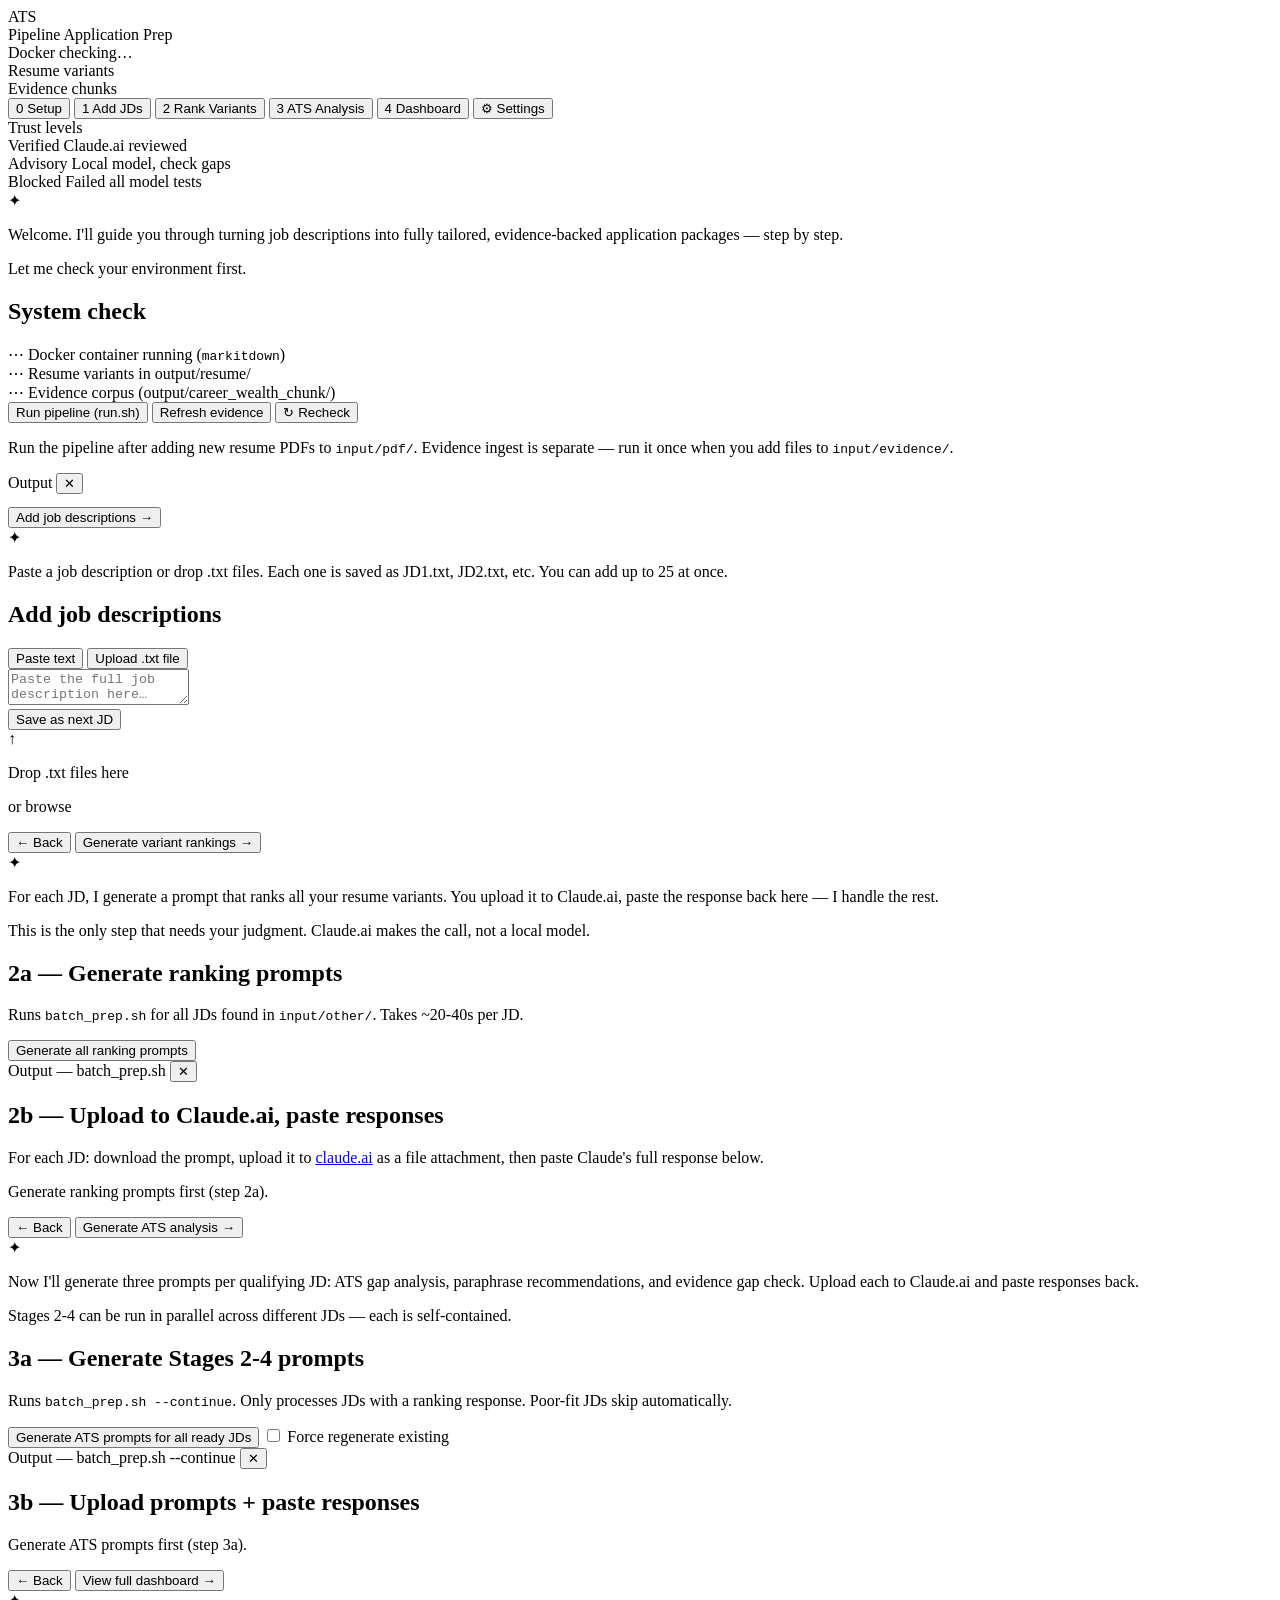
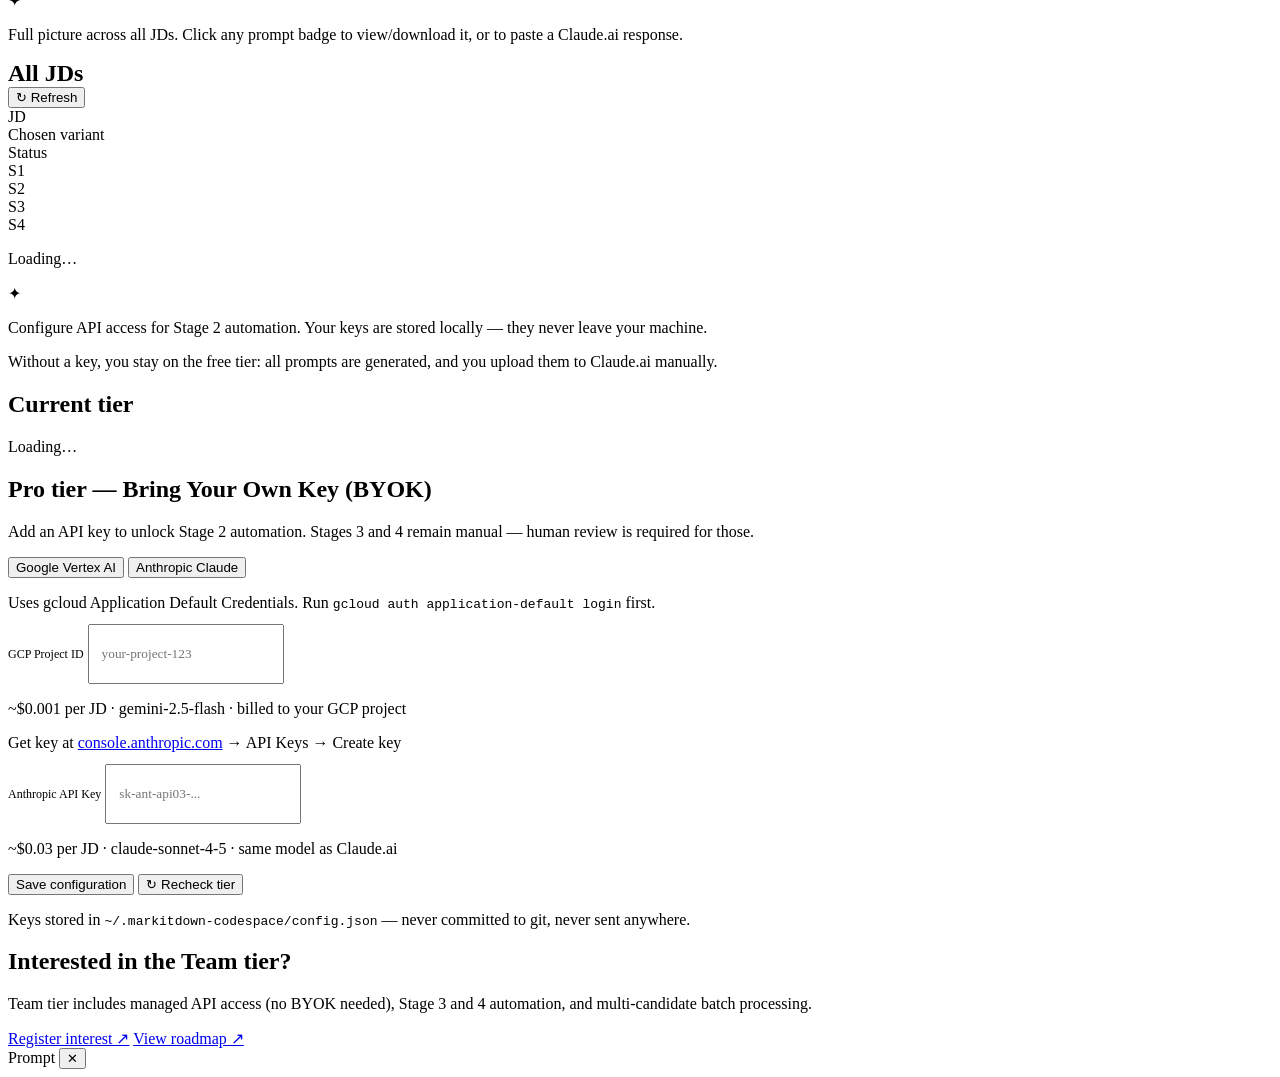
==== web/templates/index.html @ 865c75fc "v0.1 demo — free tier pipeline, web UI, BYOK settings, tier gating, roadmap" ====
<!DOCTYPE html>
<html lang="en">
<head>
<meta charset="UTF-8">
<meta name="viewport" content="width=device-width, initial-scale=1.0">
<title>ATS Pipeline</title>
<link rel="preconnect" href="https://fonts.googleapis.com">
<link href="https://fonts.googleapis.com/css2?family=Inter:wght@300;400;500;600&family=JetBrains+Mono:wght@400;500&display=swap" rel="stylesheet">
<link rel="stylesheet" href="/static/css/style.css">
</head>
<body>
<div class="shell">

  <!-- ── Sidebar ─────────────────────────────────────────────────────── -->
  <aside class="sidebar">
    <header class="brand">
      <div class="brand-mark">ATS</div>
      <div class="brand-text">
        <span class="brand-name">Pipeline</span>
        <span class="brand-sub">Application Prep</span>
      </div>
    </header>

    <div class="health-bar" id="healthBar">
      <div class="health-item">
        <span class="dot dot--pending" id="dotDocker"></span>
        <span id="lblDocker">Docker checking…</span>
      </div>
      <div class="health-item">
        <span class="dot dot--pending" id="dotResumes"></span>
        <span id="lblResumes">Resume variants</span>
      </div>
      <div class="health-item">
        <span class="dot dot--pending" id="dotEvidence"></span>
        <span id="lblEvidence">Evidence chunks</span>
      </div>
    </div>

    <nav class="steps" id="stepNav">
      <button class="step-btn step-btn--active" id="navBtn0" onclick="showStep(0)">
        <span class="step-num" id="navNum0">0</span>
        <span>Setup</span>
      </button>
      <button class="step-btn" id="navBtn1" onclick="showStep(1)">
        <span class="step-num" id="navNum1">1</span>
        <span>Add JDs</span>
      </button>
      <button class="step-btn" id="navBtn2" onclick="showStep(2)">
        <span class="step-num" id="navNum2">2</span>
        <span>Rank Variants</span>
      </button>
      <button class="step-btn" id="navBtn3" onclick="showStep(3)">
        <span class="step-num" id="navNum3">3</span>
        <span>ATS Analysis</span>
      </button>
      <button class="step-btn" id="navBtn4" onclick="showStep(4)">
        <span class="step-num" id="navNum4">4</span>
        <span>Dashboard</span>
      </button>
      <button class="step-btn" id="navBtn5" onclick="showStep(5)">
        <span class="step-num" id="navNum5">⚙</span>
        <span>Settings</span>
      </button>
    </nav>

    <div class="trust-legend">
      <div class="trust-title">Trust levels</div>
      <div class="trust-row"><span class="badge badge--green">Verified</span>&nbsp;Claude.ai reviewed</div>
      <div class="trust-row"><span class="badge badge--yellow">Advisory</span>&nbsp;Local model, check gaps</div>
      <div class="trust-row"><span class="badge badge--red">Blocked</span>&nbsp;Failed all model tests</div>
    </div>
  </aside>

  <!-- ── Main ────────────────────────────────────────────────────────── -->
  <main class="main">

    <!-- Step 0: Setup -->
    <section class="step-panel" id="step-0">
      <div class="guide-bubble">
        <div class="guide-avatar">✦</div>
        <div class="guide-body">
          <p class="guide-text">Welcome. I'll guide you through turning job descriptions into fully tailored, evidence-backed application packages — step by step.</p>
          <p class="guide-text">Let me check your environment first.</p>
        </div>
      </div>

      <div class="card">
        <h2 class="card-title">System check</h2>
        <div class="check-list">
          <div class="check-row" id="chkDocker">
            <span class="check-icon" id="chkDockerIcon">⋯</span>
            <span>Docker container running (<code>markitdown</code>)</span>
          </div>
          <div class="check-row" id="chkResumes">
            <span class="check-icon" id="chkResumesIcon">⋯</span>
            <span id="chkResumesLabel">Resume variants in output/resume/</span>
          </div>
          <div class="check-row" id="chkEvidence">
            <span class="check-icon" id="chkEvidenceIcon">⋯</span>
            <span id="chkEvidenceLabel">Evidence corpus (output/career_wealth_chunk/)</span>
          </div>
        </div>
        <div class="action-row">
          <button class="btn btn--primary" onclick="runPipeline()">Run pipeline (run.sh)</button>
          <button class="btn btn--ghost" onclick="ingestEvidence()">Refresh evidence</button>
          <button class="btn btn--ghost" onclick="loadStatus()">↻ Recheck</button>
        </div>
        <p class="hint">Run the pipeline after adding new resume PDFs to <code>input/pdf/</code>. Evidence ingest is separate — run it once when you add files to <code>input/evidence/</code>.</p>
      </div>

      <div class="log-panel hidden" id="log-setup">
        <div class="log-header">
          <span class="log-title" id="log-setup-title">Output</span>
          <button class="log-close" onclick="closeLog('log-setup')">✕</button>
        </div>
        <pre class="log-body" id="log-setup-body"></pre>
      </div>

      <div class="next-row">
        <button class="btn btn--next" onclick="showStep(1)">Add job descriptions →</button>
      </div>
    </section>

    <!-- Step 1: Add JDs -->
    <section class="step-panel hidden" id="step-1">
      <div class="guide-bubble">
        <div class="guide-avatar">✦</div>
        <div class="guide-body">
          <p class="guide-text">Paste a job description or drop .txt files. Each one is saved as JD1.txt, JD2.txt, etc. You can add up to 25 at once.</p>
        </div>
      </div>

      <div class="card">
        <h2 class="card-title">Add job descriptions</h2>
        <div class="tab-bar">
          <button class="tab-btn tab-btn--active" id="tabBtnPaste" onclick="switchTab('paste')">Paste text</button>
          <button class="tab-btn" id="tabBtnUpload" onclick="switchTab('upload')">Upload .txt file</button>
        </div>

        <div id="tabPaste">
          <textarea class="jd-textarea" id="jdText" placeholder="Paste the full job description here…"></textarea>
          <div class="action-row">
            <button class="btn btn--primary" onclick="submitJDText()">Save as next JD</button>
          </div>
        </div>

        <div id="tabUpload" class="hidden">
          <div class="dropzone" id="dropzone"
               ondragover="event.preventDefault(); this.classList.add('drag-over')"
               ondragleave="this.classList.remove('drag-over')"
               ondrop="handleDrop(event)">
            <div class="drop-icon">↑</div>
            <p>Drop .txt files here</p>
            <p class="hint">or <label class="file-link">browse<input type="file" id="fileInput" multiple accept=".txt" onchange="handleFileSelect(event)" hidden></label></p>
          </div>
        </div>

        <div class="saved-jds" id="savedJDs"></div>
      </div>

      <div class="next-row">
        <button class="btn btn--ghost" onclick="showStep(0)">← Back</button>
        <button class="btn btn--next" onclick="showStep(2)">Generate variant rankings →</button>
      </div>
    </section>

    <!-- Step 2: Rank Variants -->
    <section class="step-panel hidden" id="step-2">
      <div class="guide-bubble">
        <div class="guide-avatar">✦</div>
        <div class="guide-body">
          <p class="guide-text">For each JD, I generate a prompt that ranks all your resume variants. You upload it to Claude.ai, paste the response back here — I handle the rest.</p>
          <p class="guide-text">This is the only step that needs your judgment. Claude.ai makes the call, not a local model.</p>
        </div>
      </div>

      <div class="card">
        <h2 class="card-title">2a — Generate ranking prompts</h2>
        <p class="card-desc">Runs <code>batch_prep.sh</code> for all JDs found in <code>input/other/</code>. Takes ~20-40s per JD.</p>
        <div class="action-row">
          <button class="btn btn--primary" onclick="generateStage1()" id="btnGenStage1">
            Generate all ranking prompts
          </button>
        </div>
        <div class="log-panel hidden" id="log-stage1">
          <div class="log-header">
            <span class="log-title">Output — batch_prep.sh</span>
            <button class="log-close" onclick="closeLog('log-stage1')">✕</button>
          </div>
          <pre class="log-body" id="log-stage1-body"></pre>
        </div>
      </div>

      <div class="card">
        <h2 class="card-title">2b — Upload to Claude.ai, paste responses</h2>
        <p class="card-desc">For each JD: download the prompt, upload it to <a href="https://claude.ai" target="_blank" class="link">claude.ai</a> as a file attachment, then paste Claude's full response below.</p>
        <div class="jd-cards" id="jdRankCards">
          <p class="empty-state">Generate ranking prompts first (step 2a).</p>
        </div>
      </div>

      <div class="next-row">
        <button class="btn btn--ghost" onclick="showStep(1)">← Back</button>
        <button class="btn btn--next" onclick="showStep(3)">Generate ATS analysis →</button>
      </div>
    </section>

    <!-- Step 3: ATS Analysis -->
    <section class="step-panel hidden" id="step-3">
      <div class="guide-bubble">
        <div class="guide-avatar">✦</div>
        <div class="guide-body">
          <p class="guide-text">Now I'll generate three prompts per qualifying JD: ATS gap analysis, paraphrase recommendations, and evidence gap check. Upload each to Claude.ai and paste responses back.</p>
          <p class="guide-text">Stages 2-4 can be run in parallel across different JDs — each is self-contained.</p>
        </div>
      </div>

      <div class="card">
        <h2 class="card-title">3a — Generate Stages 2-4 prompts</h2>
        <p class="card-desc">Runs <code>batch_prep.sh --continue</code>. Only processes JDs with a ranking response. Poor-fit JDs skip automatically.</p>
        <div class="action-row">
          <button class="btn btn--primary" onclick="generateStages24()" id="btnGenStages24">
            Generate ATS prompts for all ready JDs
          </button>
          <label class="force-label">
            <input type="checkbox" id="forceRegen"> Force regenerate existing
          </label>
        </div>
        <div class="log-panel hidden" id="log-stages24">
          <div class="log-header">
            <span class="log-title">Output — batch_prep.sh --continue</span>
            <button class="log-close" onclick="closeLog('log-stages24')">✕</button>
          </div>
          <pre class="log-body" id="log-stages24-body"></pre>
        </div>
      </div>

      <div class="card">
        <h2 class="card-title">3b — Upload prompts + paste responses</h2>
        <div class="jd-cards" id="jdAtsCards">
          <p class="empty-state">Generate ATS prompts first (step 3a).</p>
        </div>
      </div>

      <div class="next-row">
        <button class="btn btn--ghost" onclick="showStep(2)">← Back</button>
        <button class="btn btn--next" onclick="showStep(4)">View full dashboard →</button>
      </div>
    </section>

    <!-- Step 4: Dashboard -->
    <section class="step-panel hidden" id="step-4">
      <div class="guide-bubble">
        <div class="guide-avatar">✦</div>
        <div class="guide-body">
          <p class="guide-text">Full picture across all JDs. Click any prompt badge to view/download it, or to paste a Claude.ai response.</p>
        </div>
      </div>

      <div class="dashboard-header">
        <h2 class="card-title" style="margin:0">All JDs</h2>
        <button class="btn btn--ghost btn--sm" onclick="loadStatus()">↻ Refresh</button>
      </div>

      <div class="db-row db-row--header">
        <div>JD</div>
        <div>Chosen variant</div>
        <div>Status</div>
        <div>S1</div><div>S2</div><div>S3</div><div>S4</div>
      </div>

      <div id="dashboardRows">
        <p class="empty-state">Loading…</p>
      </div>
    </section>

    <!-- Step 5: Settings / BYOK -->
    <section class="step-panel hidden" id="step-5">
      <div class="guide-bubble">
        <div class="guide-avatar">✦</div>
        <div class="guide-body">
          <p class="guide-text">Configure API access for Stage 2 automation. Your keys are stored locally — they never leave your machine.</p>
          <p class="guide-text">Without a key, you stay on the free tier: all prompts are generated, and you upload them to Claude.ai manually.</p>
        </div>
      </div>

      <div class="card" id="tierCard">
        <h2 class="card-title">Current tier</h2>
        <div id="tierStatus"><p class="empty-state">Loading…</p></div>
      </div>

      <div class="card">
        <h2 class="card-title">Pro tier — Bring Your Own Key (BYOK)</h2>
        <p class="card-desc">Add an API key to unlock Stage 2 automation. Stages 3 and 4 remain manual — human review is required for those.</p>

        <div class="tab-bar">
          <button class="tab-btn tab-btn--active" id="tabBtnGCP" onclick="switchSettingsTab('gcp')">Google Vertex AI</button>
          <button class="tab-btn" id="tabBtnClaude" onclick="switchSettingsTab('claude')">Anthropic Claude</button>
        </div>

        <div id="settingsGCP">
          <p class="hint" style="margin-bottom:12px">Uses gcloud Application Default Credentials. Run <code>gcloud auth application-default login</code> first.</p>
          <label style="font-size:12px;color:var(--text-muted)">GCP Project ID</label>
          <input class="jd-textarea" id="gcpProject" style="min-height:40px;padding:8px 12px;font-family:var(--font-mono)"
                 placeholder="your-project-123">
          <p class="hint">~$0.001 per JD · gemini-2.5-flash · billed to your GCP project</p>
        </div>

        <div id="settingsClaude" class="hidden">
          <p class="hint" style="margin-bottom:12px">Get key at <a href="https://console.anthropic.com" target="_blank" class="link">console.anthropic.com</a> → API Keys → Create key</p>
          <label style="font-size:12px;color:var(--text-muted)">Anthropic API Key</label>
          <input class="jd-textarea" id="claudeKey" type="password" style="min-height:40px;padding:8px 12px;font-family:var(--font-mono)"
                 placeholder="sk-ant-api03-...">
          <p class="hint">~$0.03 per JD · claude-sonnet-4-5 · same model as Claude.ai</p>
        </div>

        <div class="action-row">
          <button class="btn btn--primary" onclick="saveConfig()">Save configuration</button>
          <button class="btn btn--ghost" onclick="loadTierStatus()">↻ Recheck tier</button>
        </div>
        <p class="hint">Keys stored in <code>~/.markitdown-codespace/config.json</code> — never committed to git, never sent anywhere.</p>
      </div>

      <div class="card">
        <h2 class="card-title">Interested in the Team tier?</h2>
        <p class="card-desc">Team tier includes managed API access (no BYOK needed), Stage 3 and 4 automation, and multi-candidate batch processing.</p>
        <div class="action-row">
          <a class="btn btn--ghost" href="https://forms.gle/YOUR_FORM_LINK" target="_blank">Register interest ↗</a>
          <a class="btn btn--ghost" href="https://github.com/YOUR-ORG/markitdown-codespace/blob/main/ROADMAP.md" target="_blank">View roadmap ↗</a>
        </div>
      </div>
    </section>

  </main>
</div>

<!-- ── Modal ────────────────────────────────────────────────────────────── -->
<div class="modal-overlay hidden" id="modalOverlay" onclick="closeModal()">
  <div class="modal" onclick="event.stopPropagation()">
    <div class="modal-header">
      <span class="modal-title" id="modalTitle">Prompt</span>
      <button class="modal-close" onclick="closeModal()">✕</button>
    </div>
    <div class="modal-body" id="modalBody">
      <!-- filled by JS -->
    </div>
  </div>
</div>

<!-- ── Toast ─────────────────────────────────────────────────────────────── -->
<div class="toast hidden" id="toast"></div>

<script src="/static/js/app.js"></script>
</body>
</html>
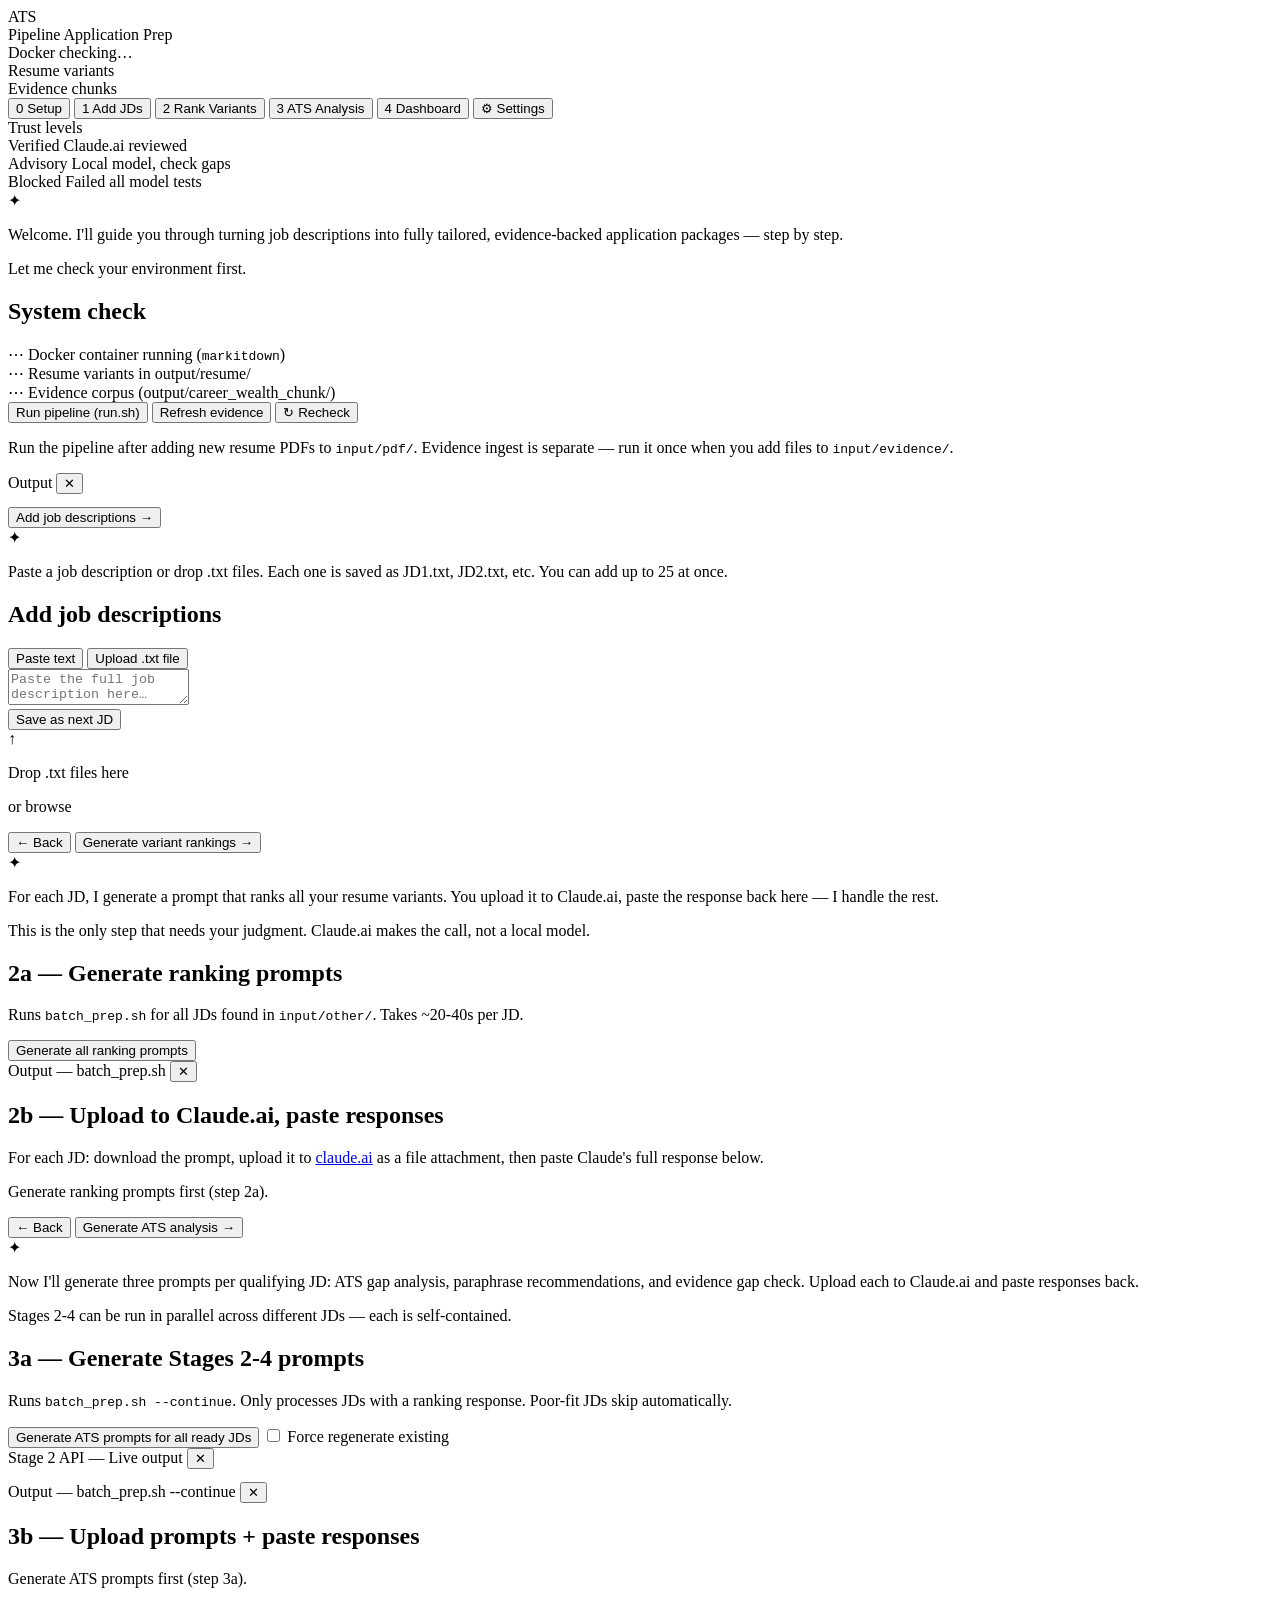
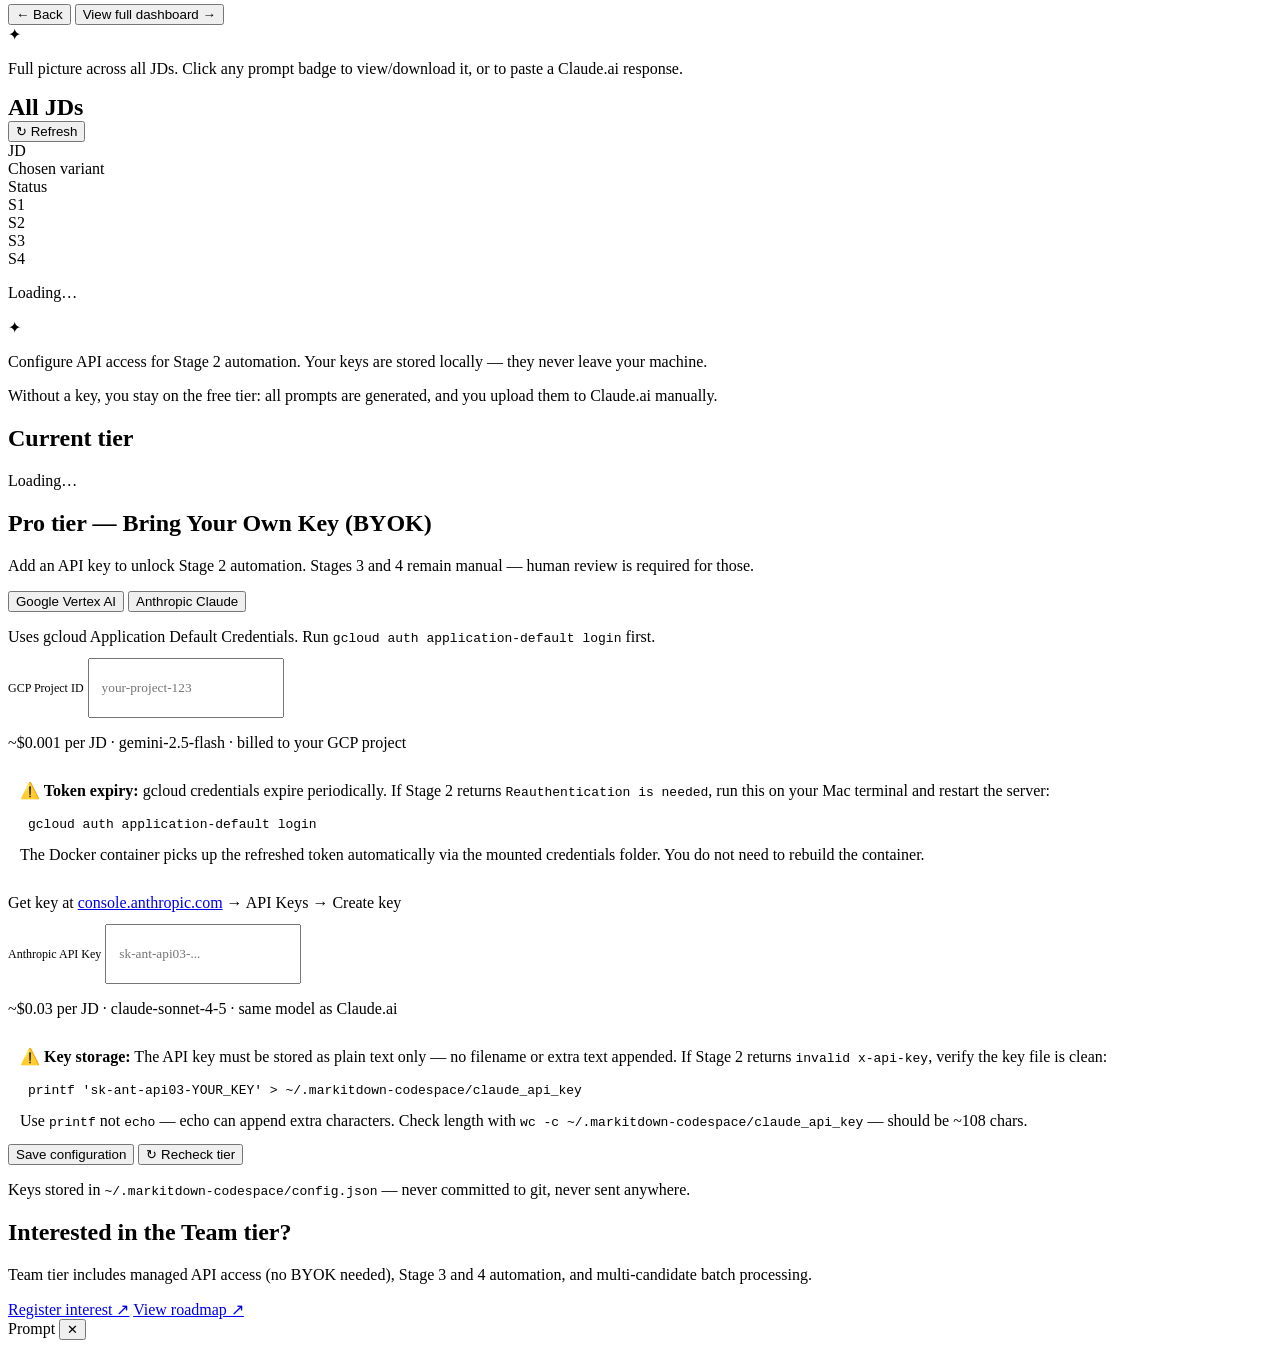
==== commit 2dbbc1e6: "[ARCH] PHASE 6 — Stage 2 API Automation (Vertex AI + Claude) with Provider Selection & Tier Gating" ====
--- a/web/templates/index.html
+++ b/web/templates/index.html
@@ -226,6 +226,24 @@
             <input type="checkbox" id="forceRegen"> Force regenerate existing
           </label>
         </div>
+        <div class="action-row" id="stage2ApiRow" style="display:none;flex-wrap:wrap;gap:10px;align-items:center">
+          <select id="apiProviderSelect" style="background:var(--surface-2);border:1px solid var(--border);color:var(--text);padding:7px 12px;border-radius:5px;font-family:var(--font-body);font-size:13px;cursor:pointer">
+            <option value="auto">Auto (Vertex AI if configured, else Claude)</option>
+            <option value="vertex">Google Vertex AI (~$0.001/JD)</option>
+            <option value="claude">Anthropic Claude (~$0.03/JD)</option>
+          </select>
+          <button class="btn btn--primary" style="background:var(--green)" onclick="runStage2API()" id="btnRunStage2Api">
+            ⚡ Run Stage 2 via API
+          </button>
+          <span class="hint">Runs for all JDs with prompts ready — responses saved automatically</span>
+        </div>
+        <div class="log-panel hidden" id="log-stage2-api">
+          <div class="log-header">
+            <span class="log-title">Stage 2 API — Live output</span>
+            <button class="log-close" onclick="closeLog('log-stage2-api')">✕</button>
+          </div>
+          <pre class="log-body" id="log-stage2-api-body"></pre>
+        </div>
         <div class="log-panel hidden" id="log-stages24">
           <div class="log-header">
             <span class="log-title">Output — batch_prep.sh --continue</span>
@@ -304,6 +322,15 @@
           <input class="jd-textarea" id="gcpProject" style="min-height:40px;padding:8px 12px;font-family:var(--font-mono)"
                  placeholder="your-project-123">
           <p class="hint">~$0.001 per JD · gemini-2.5-flash · billed to your GCP project</p>
+          <div class="hint" style="margin-top:10px;padding:10px 12px;background:var(--surface-2);border-left:3px solid var(--yellow);border-radius:4px;line-height:1.6">
+            <strong>⚠️ Token expiry:</strong> gcloud credentials expire periodically. If Stage 2 returns
+            <code>Reauthentication is needed</code>, run this on your Mac terminal and restart the server:<br>
+            <code style="display:block;margin-top:6px;padding:6px 8px;background:var(--surface-3);border-radius:3px">
+              gcloud auth application-default login
+            </code>
+            The Docker container picks up the refreshed token automatically via the mounted credentials folder.
+            You do not need to rebuild the container.
+          </div>
         </div>
 
         <div id="settingsClaude" class="hidden">
@@ -312,6 +339,14 @@
           <input class="jd-textarea" id="claudeKey" type="password" style="min-height:40px;padding:8px 12px;font-family:var(--font-mono)"
                  placeholder="sk-ant-api03-...">
           <p class="hint">~$0.03 per JD · claude-sonnet-4-5 · same model as Claude.ai</p>
+          <div class="hint" style="margin-top:10px;padding:10px 12px;background:var(--surface-2);border-left:3px solid var(--yellow);border-radius:4px;line-height:1.6">
+            <strong>⚠️ Key storage:</strong> The API key must be stored as plain text only — no filename or extra text appended. If Stage 2 returns <code>invalid x-api-key</code>, verify the key file is clean:<br>
+            <code style="display:block;margin-top:6px;padding:6px 8px;background:var(--surface-3);border-radius:3px">
+              printf 'sk-ant-api03-YOUR_KEY' &gt; ~/.markitdown-codespace/claude_api_key
+            </code>
+            Use <code>printf</code> not <code>echo</code> — echo can append extra characters.
+            Check length with <code>wc -c ~/.markitdown-codespace/claude_api_key</code> — should be ~108 chars.
+          </div>
         </div>
 
         <div class="action-row">
@@ -325,8 +360,8 @@
         <h2 class="card-title">Interested in the Team tier?</h2>
         <p class="card-desc">Team tier includes managed API access (no BYOK needed), Stage 3 and 4 automation, and multi-candidate batch processing.</p>
         <div class="action-row">
-          <a class="btn btn--ghost" href="https://forms.gle/YOUR_FORM_LINK" target="_blank">Register interest ↗</a>
-          <a class="btn btn--ghost" href="https://github.com/YOUR-ORG/markitdown-codespace/blob/main/ROADMAP.md" target="_blank">View roadmap ↗</a>
+          <a class="btn btn--ghost" href="https://github.com/nanditha16/markitdown-codespace/issues/new?labels=tier-feedback&title=Team+tier+interest" target="_blank">Register interest ↗</a>
+          <a class="btn btn--ghost" href="https://github.com/nanditha16/markitdown-codespace/blob/main/ROADMAP.md" target="_blank">View roadmap ↗</a>
         </div>
       </div>
     </section>
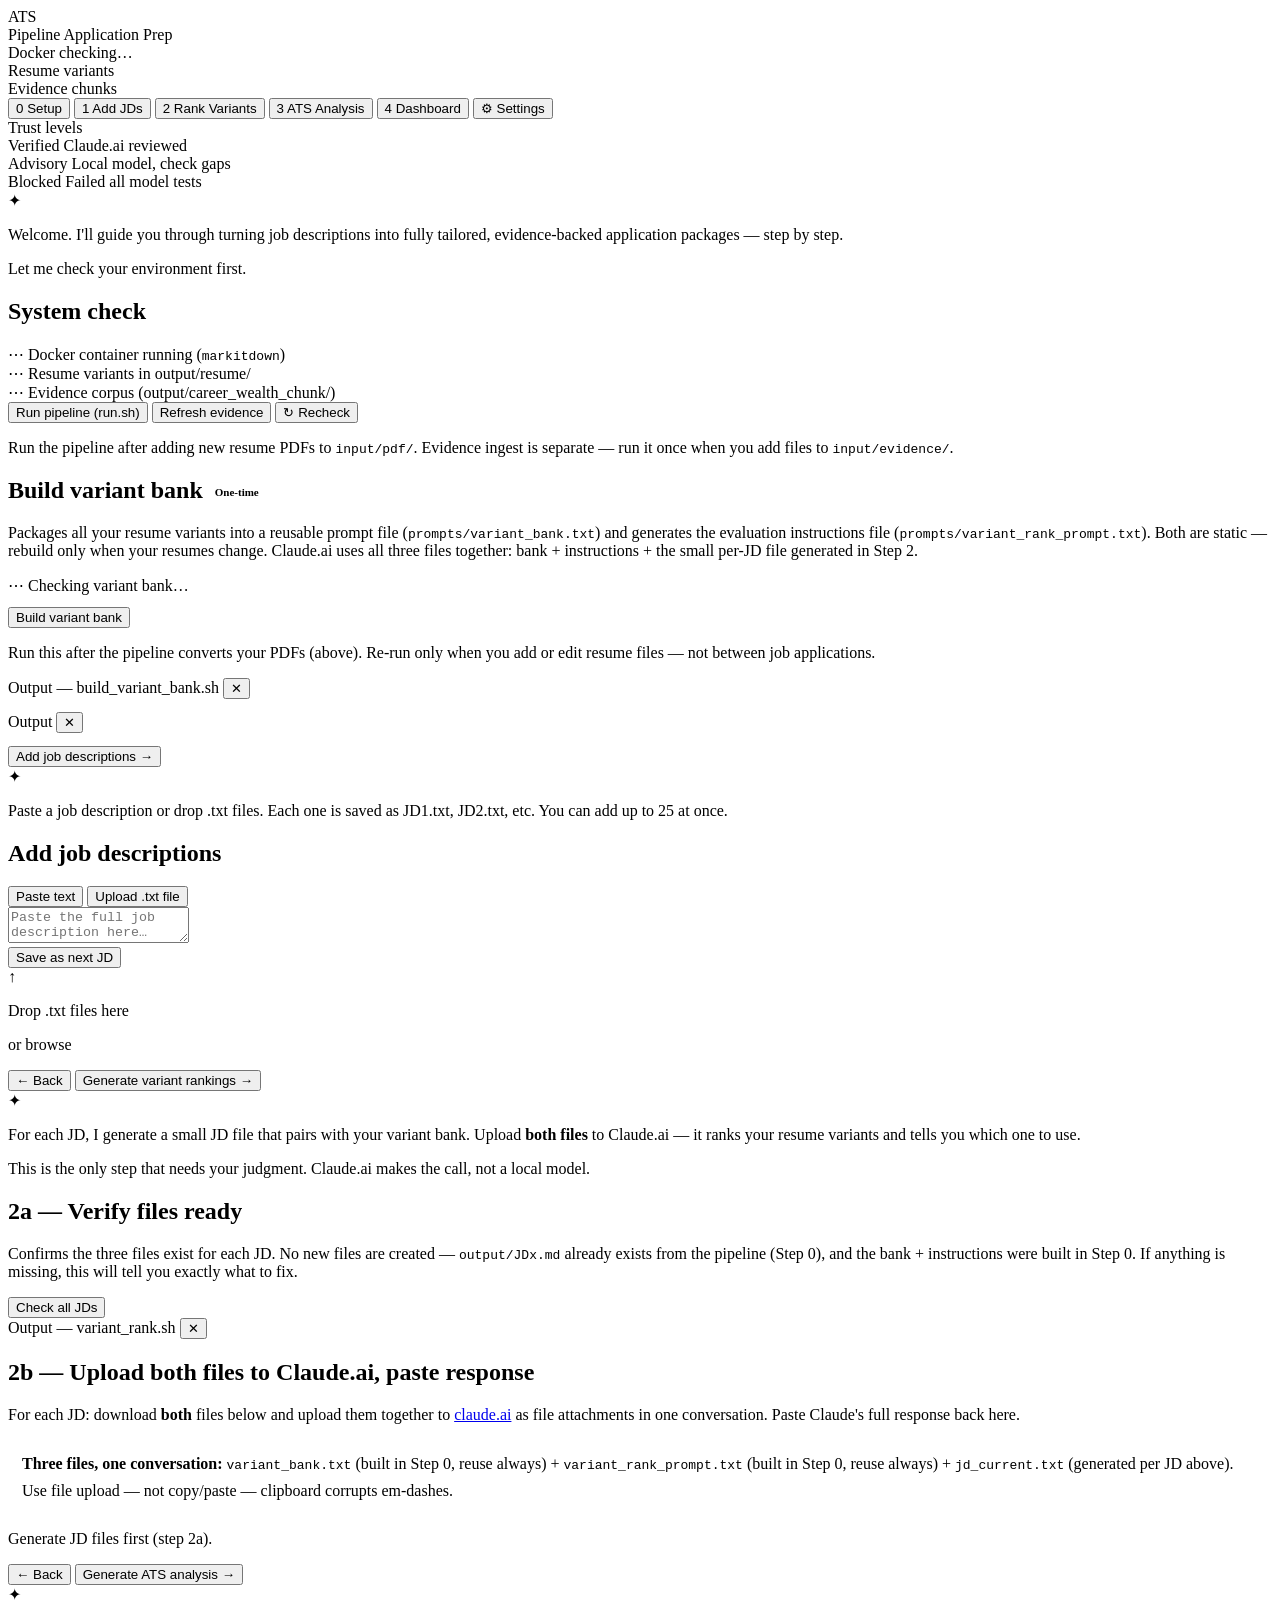
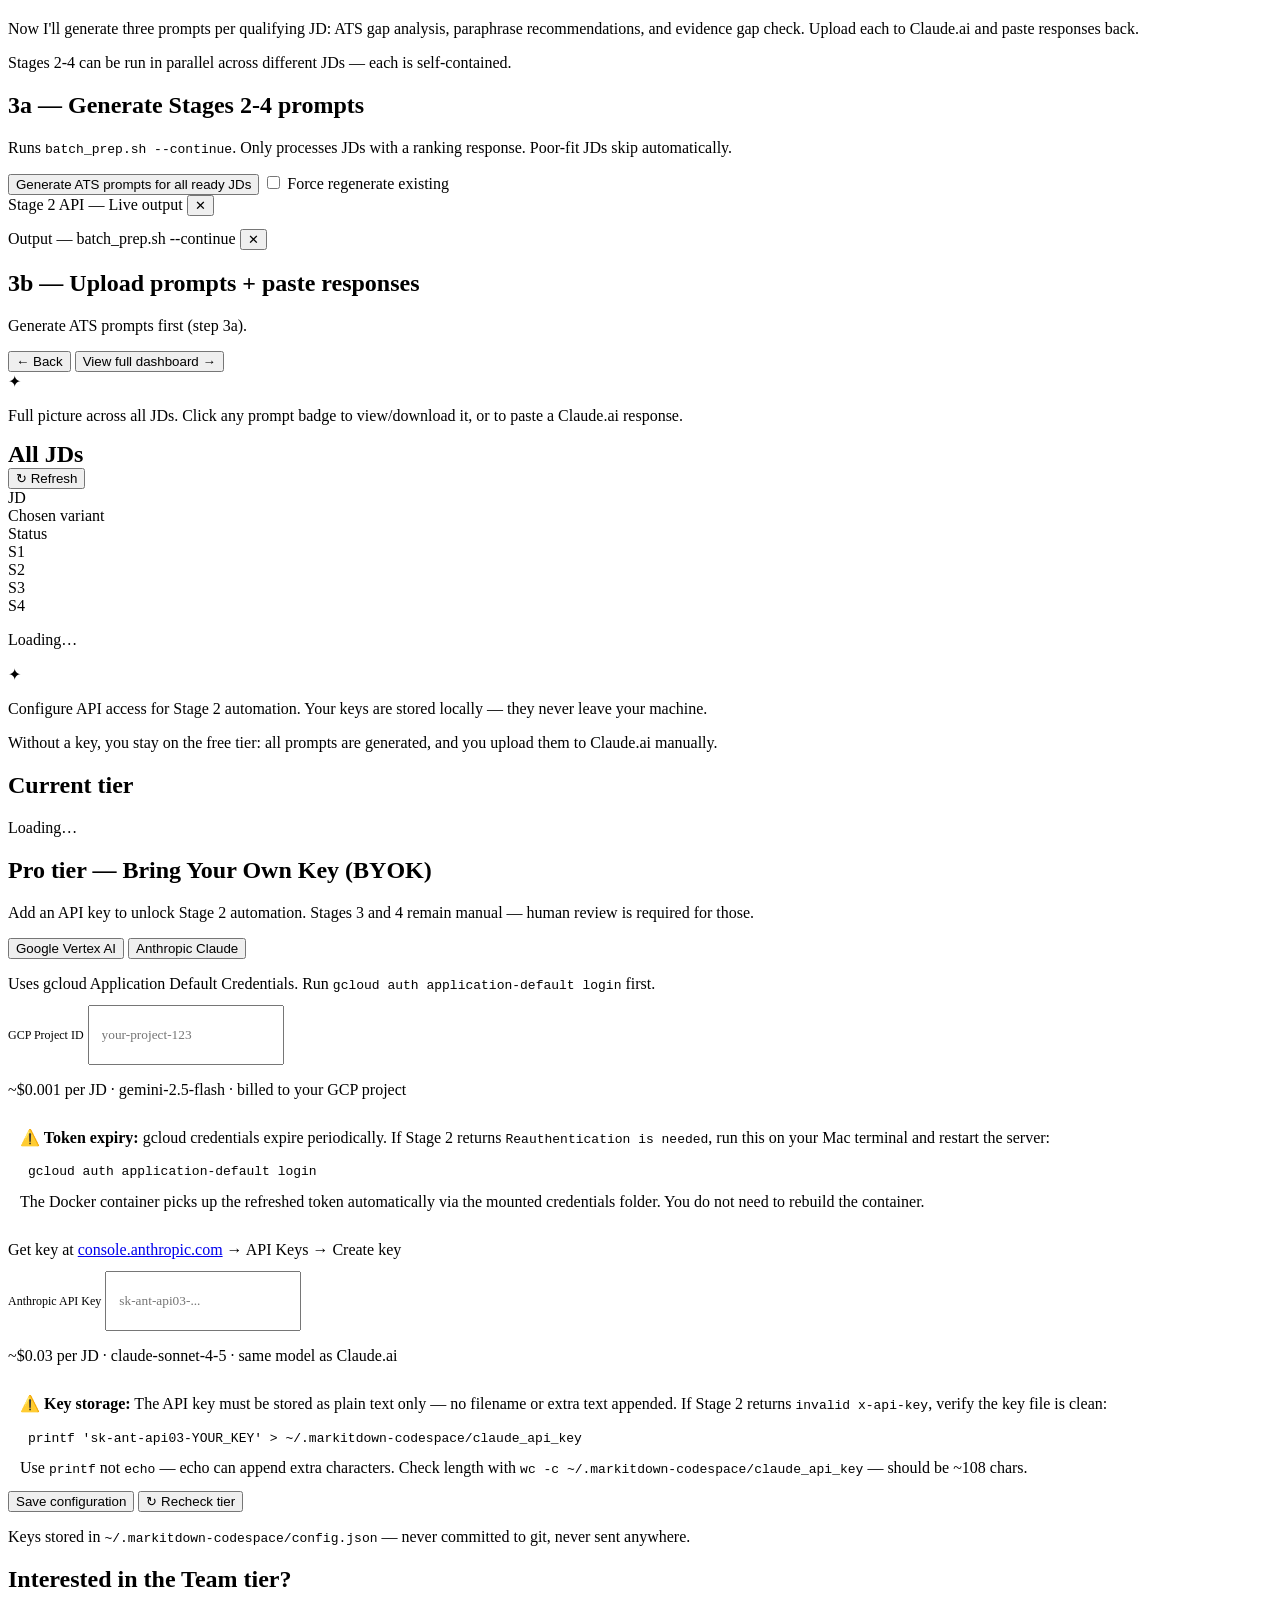
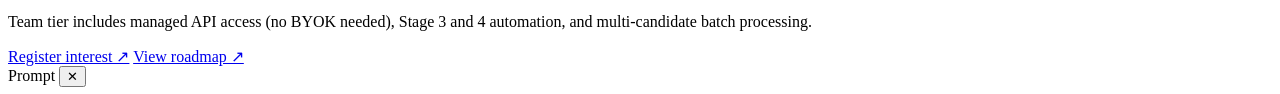
==== commit 98ac7bec: "[FEAT] v0.1.1 — Split-prompt architecture + POSIX compatibility + fit verdict UI" ====
--- a/web/templates/index.html
+++ b/web/templates/index.html
@@ -108,6 +108,49 @@
         <p class="hint">Run the pipeline after adding new resume PDFs to <code>input/pdf/</code>. Evidence ingest is separate — run it once when you add files to <code>input/evidence/</code>.</p>
       </div>
 
+      <!-- Variant Bank card — shown after resumes exist in output/resume/ -->
+      <div class="card" id="variantBankCard">
+        <h2 class="card-title">Build variant bank <span class="badge badge--green" style="font-size:11px;vertical-align:middle;margin-left:6px;">One-time</span></h2>
+        <p class="card-desc">
+          Packages all your resume variants into a reusable prompt file
+          (<code>prompts/variant_bank.txt</code>) and generates the evaluation
+          instructions file (<code>prompts/variant_rank_prompt.txt</code>).
+          Both are static — rebuild only when your resumes change.
+          Claude.ai uses all three files together: bank + instructions + the small
+          per-JD file generated in Step 2.
+        </p>
+
+        <div class="check-row" id="bankStatusRow" style="margin-bottom:12px;">
+          <span class="check-icon" id="bankStatusIcon">⋯</span>
+          <span id="bankStatusLabel">Checking variant bank…</span>
+        </div>
+
+        <div class="action-row">
+          <button class="btn btn--primary" id="btnBuildBank" onclick="buildVariantBank(false)">
+            Build variant bank
+          </button>
+          <button class="btn btn--ghost" id="btnRebuildBank" onclick="buildVariantBank(true)" style="display:none;">
+            Rebuild bank
+          </button>
+          <a class="btn btn--ghost" id="btnDownloadBank" href="/api/download-bank" download style="display:none;">
+            ↓ Download variant_bank.txt
+          </a>
+        </div>
+
+        <p class="hint" id="bankHint">
+          Run this after the pipeline converts your PDFs (above). Re-run only when
+          you add or edit resume files — not between job applications.
+        </p>
+
+        <div class="log-panel hidden" id="log-bank">
+          <div class="log-header">
+            <span class="log-title">Output — build_variant_bank.sh</span>
+            <button class="log-close" onclick="closeLog('log-bank')">✕</button>
+          </div>
+          <pre class="log-body" id="log-bank-body"></pre>
+        </div>
+      </div>
+
       <div class="log-panel hidden" id="log-setup">
         <div class="log-header">
           <span class="log-title" id="log-setup-title">Output</span>
@@ -169,22 +212,27 @@
       <div class="guide-bubble">
         <div class="guide-avatar">✦</div>
         <div class="guide-body">
-          <p class="guide-text">For each JD, I generate a prompt that ranks all your resume variants. You upload it to Claude.ai, paste the response back here — I handle the rest.</p>
+          <p class="guide-text">For each JD, I generate a small JD file that pairs with your variant bank. Upload <strong>both files</strong> to Claude.ai — it ranks your resume variants and tells you which one to use.</p>
           <p class="guide-text">This is the only step that needs your judgment. Claude.ai makes the call, not a local model.</p>
         </div>
       </div>
 
       <div class="card">
-        <h2 class="card-title">2a — Generate ranking prompts</h2>
-        <p class="card-desc">Runs <code>batch_prep.sh</code> for all JDs found in <code>input/other/</code>. Takes ~20-40s per JD.</p>
+        <h2 class="card-title">2a — Verify files ready</h2>
+        <p class="card-desc">
+          Confirms the three files exist for each JD. No new files are created —
+          <code>output/JDx.md</code> already exists from the pipeline (Step 0),
+          and the bank + instructions were built in Step 0.
+          If anything is missing, this will tell you exactly what to fix.
+        </p>
         <div class="action-row">
           <button class="btn btn--primary" onclick="generateStage1()" id="btnGenStage1">
-            Generate all ranking prompts
+            Check all JDs
           </button>
         </div>
         <div class="log-panel hidden" id="log-stage1">
           <div class="log-header">
-            <span class="log-title">Output — batch_prep.sh</span>
+            <span class="log-title">Output — variant_rank.sh</span>
             <button class="log-close" onclick="closeLog('log-stage1')">✕</button>
           </div>
           <pre class="log-body" id="log-stage1-body"></pre>
@@ -192,10 +240,21 @@
       </div>
 
       <div class="card">
-        <h2 class="card-title">2b — Upload to Claude.ai, paste responses</h2>
-        <p class="card-desc">For each JD: download the prompt, upload it to <a href="https://claude.ai" target="_blank" class="link">claude.ai</a> as a file attachment, then paste Claude's full response below.</p>
+        <h2 class="card-title">2b — Upload both files to Claude.ai, paste response</h2>
+        <p class="card-desc">
+          For each JD: download <strong>both</strong> files below and upload them together
+          to <a href="https://claude.ai" target="_blank" class="link">claude.ai</a> as
+          file attachments in one conversation. Paste Claude's full response back here.
+        </p>
+        <div class="hint" style="margin-bottom:14px;padding:10px 14px;background:var(--surface-2);border-left:3px solid var(--teal);border-radius:4px;line-height:1.7">
+          <strong>Three files, one conversation:</strong>
+          <code>variant_bank.txt</code> (built in Step 0, reuse always) +
+          <code>variant_rank_prompt.txt</code> (built in Step 0, reuse always) +
+          <code>jd_current.txt</code> (generated per JD above).
+          Use file upload — not copy/paste — clipboard corrupts em-dashes.
+        </div>
         <div class="jd-cards" id="jdRankCards">
-          <p class="empty-state">Generate ranking prompts first (step 2a).</p>
+          <p class="empty-state">Generate JD files first (step 2a).</p>
         </div>
       </div>
 
@@ -360,7 +419,7 @@
         <h2 class="card-title">Interested in the Team tier?</h2>
         <p class="card-desc">Team tier includes managed API access (no BYOK needed), Stage 3 and 4 automation, and multi-candidate batch processing.</p>
         <div class="action-row">
-          <a class="btn btn--ghost" href="https://github.com/nanditha16/markitdown-codespace/issues/new?labels=tier-feedback&title=Team+tier+interest" target="_blank">Register interest ↗</a>
+          <a class="btn btn--ghost" href="https://forms.gle/sw6kWLgJJe3f8nHUA" target="_blank">Register interest ↗</a>
           <a class="btn btn--ghost" href="https://github.com/nanditha16/markitdown-codespace/blob/main/ROADMAP.md" target="_blank">View roadmap ↗</a>
         </div>
       </div>
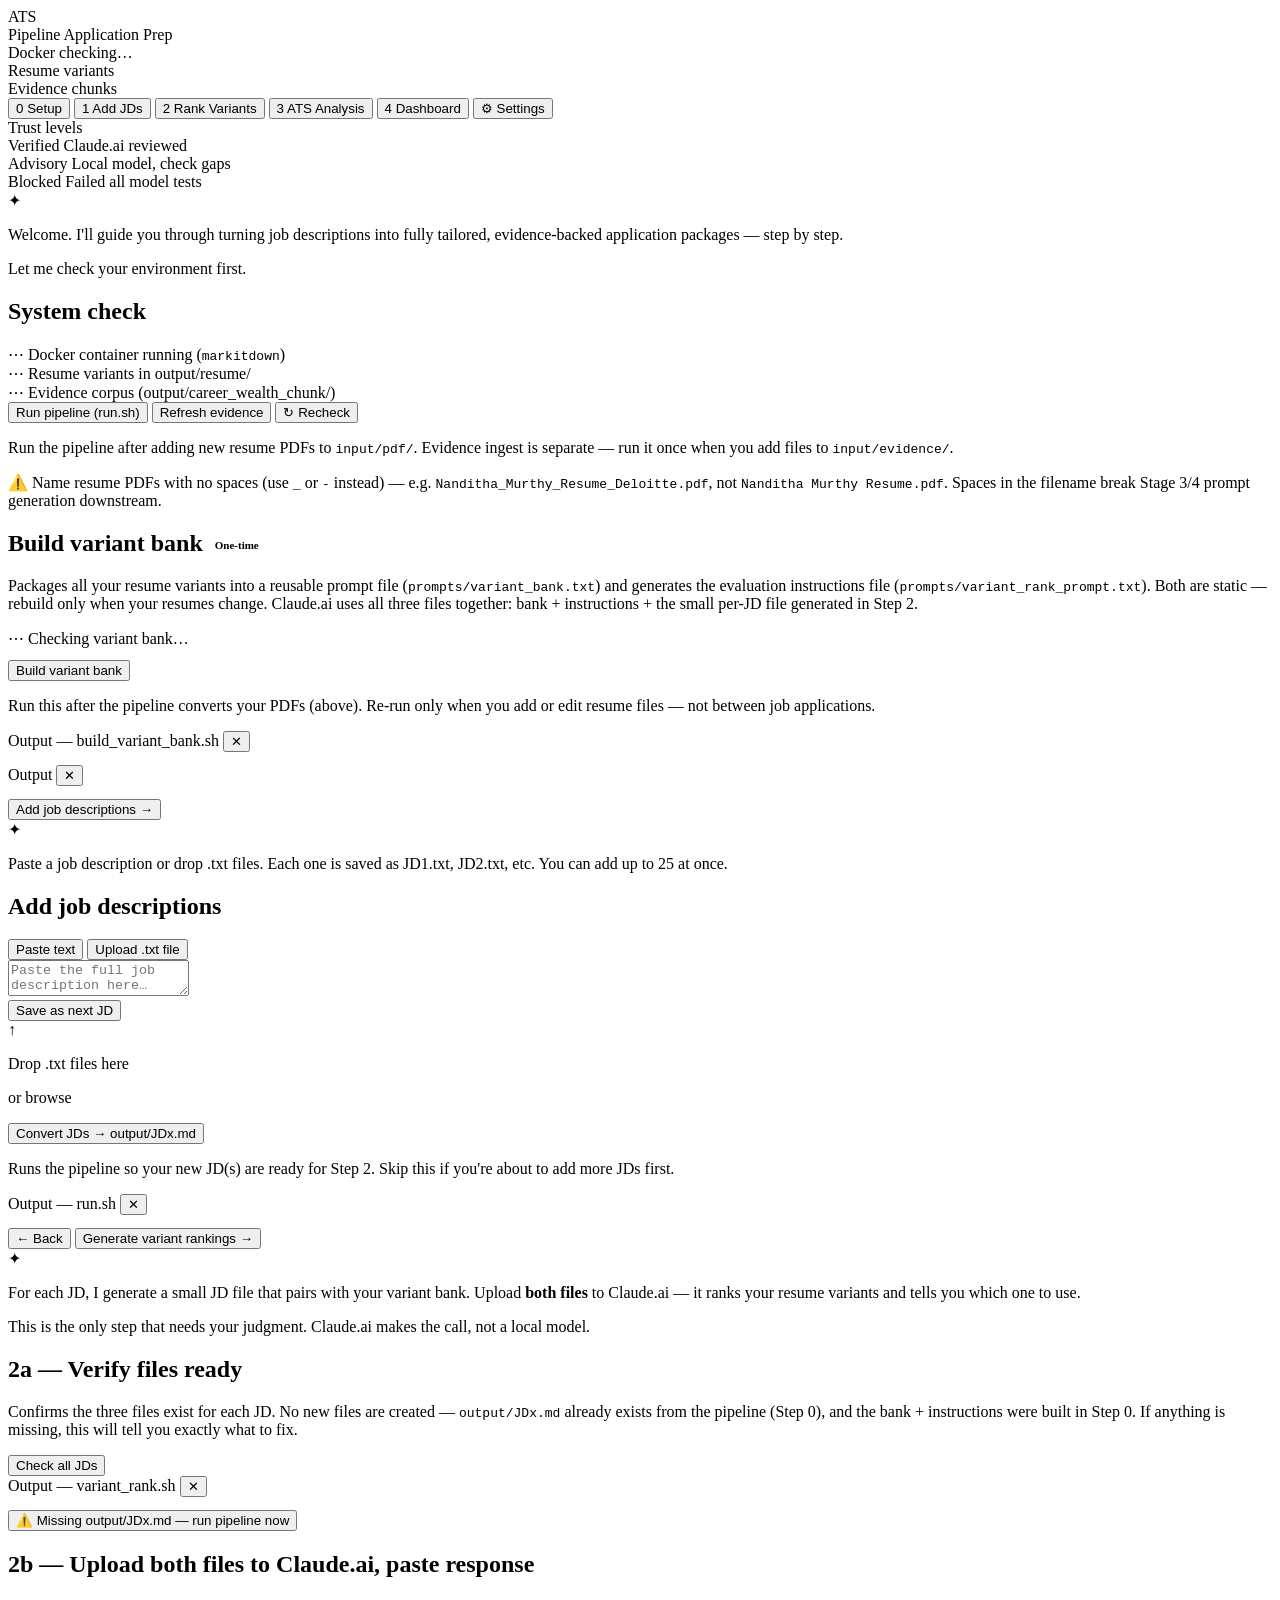
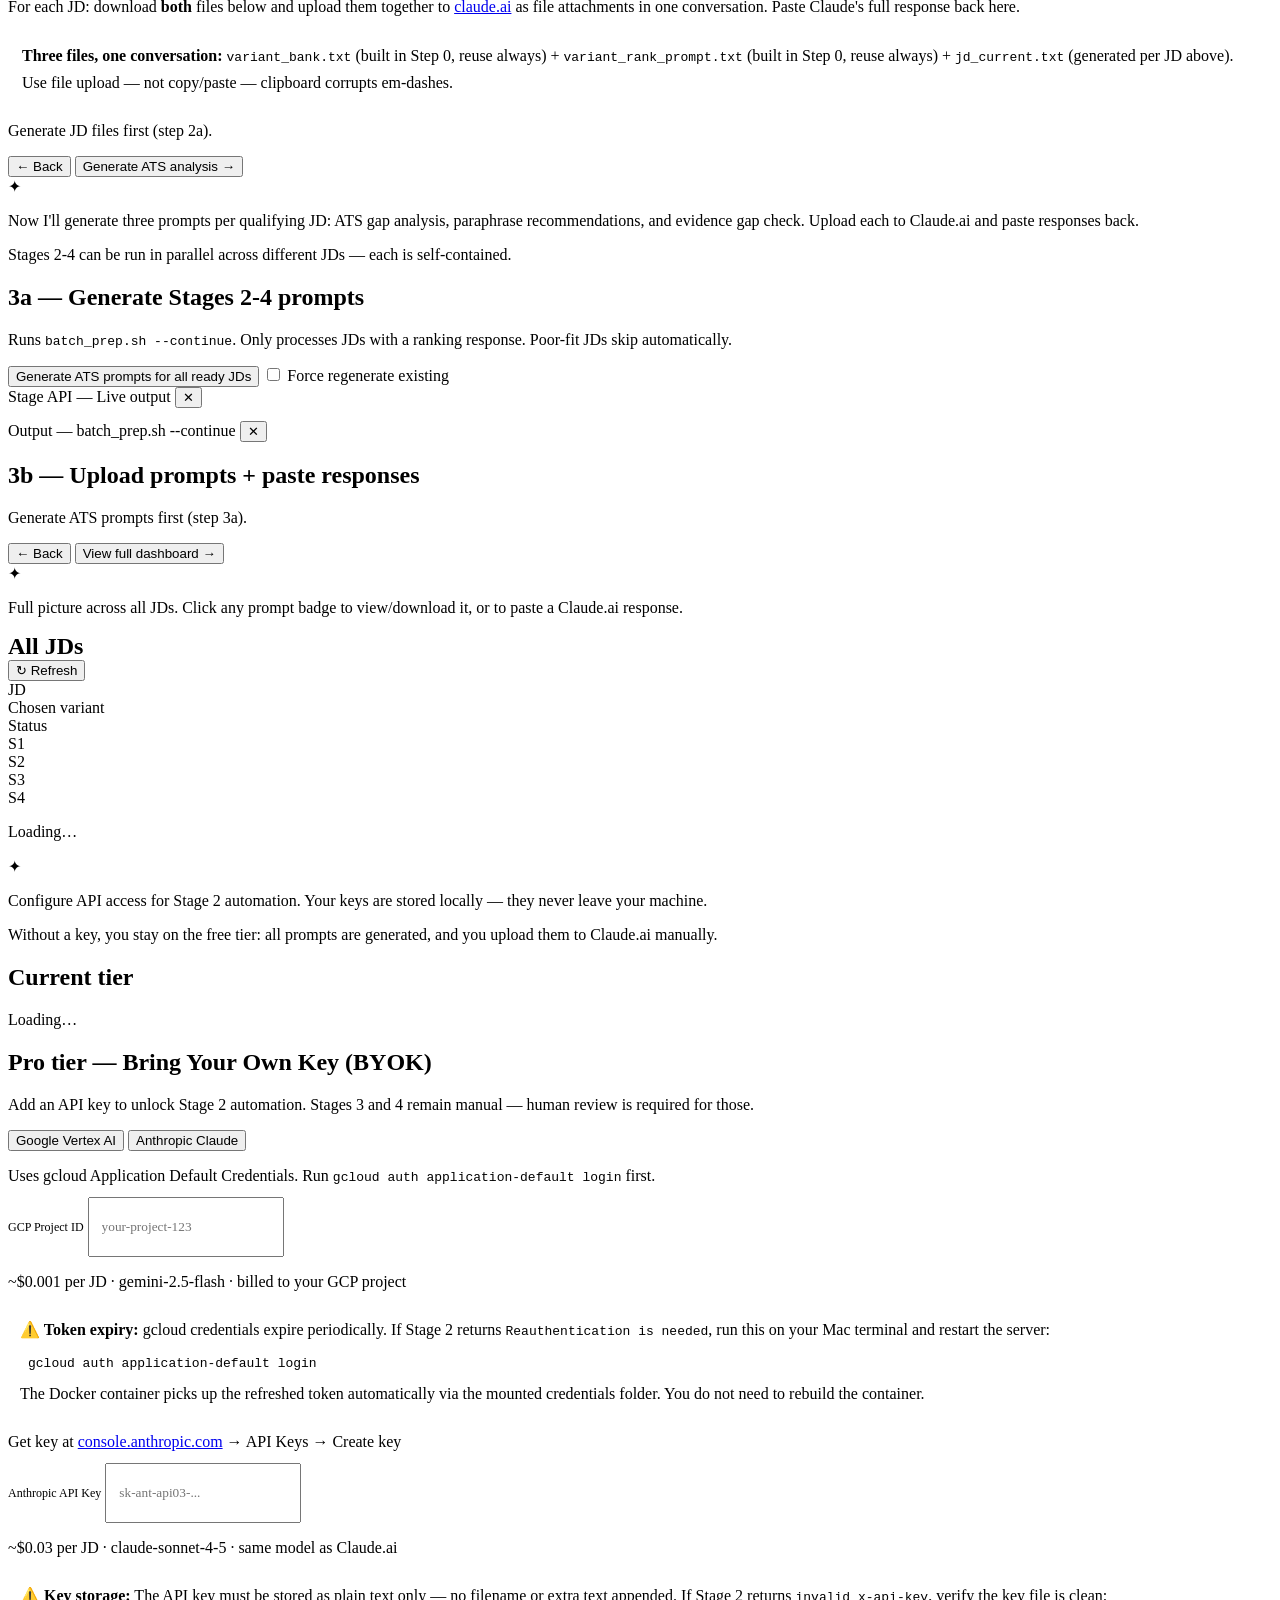
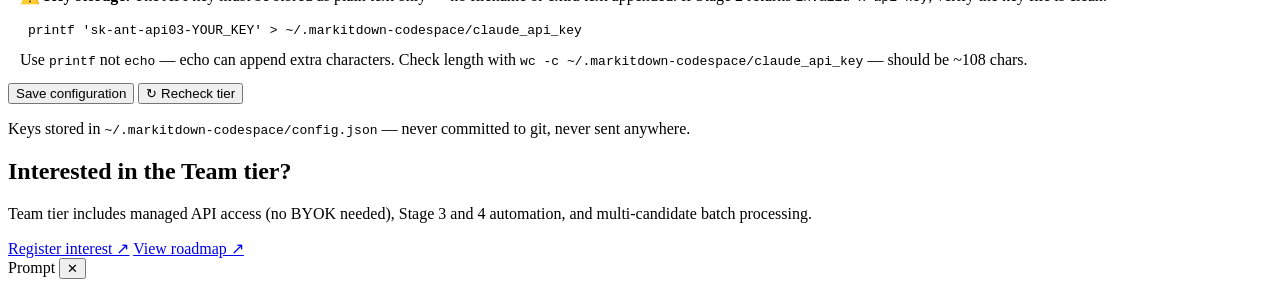
==== commit c6edc742: "[FIX] v0.1.2 — Session workflow fixes + evidence ingestion reliability + API automation improvements" ====
--- a/web/templates/index.html
+++ b/web/templates/index.html
@@ -106,6 +106,7 @@
           <button class="btn btn--ghost" onclick="loadStatus()">↻ Recheck</button>
         </div>
         <p class="hint">Run the pipeline after adding new resume PDFs to <code>input/pdf/</code>. Evidence ingest is separate — run it once when you add files to <code>input/evidence/</code>.</p>
+        <p class="hint" style="color:var(--yellow)">⚠️ Name resume PDFs with no spaces (use <code>_</code> or <code>-</code> instead) — e.g. <code>Nanditha_Murthy_Resume_Deloitte.pdf</code>, not <code>Nanditha Murthy Resume.pdf</code>. Spaces in the filename break Stage 3/4 prompt generation downstream.</p>
       </div>
 
       <!-- Variant Bank card — shown after resumes exist in output/resume/ -->
@@ -199,6 +200,20 @@
         </div>
 
         <div class="saved-jds" id="savedJDs"></div>
+
+        <div class="action-row" style="margin-top:14px">
+          <button class="btn btn--ghost" onclick="convertAndCheckJDs('btnConvertJDsStep1','log-stage1-step1','log-stage1-step1-body',false)" id="btnConvertJDsStep1">
+            Convert JDs → output/JDx.md
+          </button>
+        </div>
+        <p class="hint">Runs the pipeline so your new JD(s) are ready for Step 2. Skip this if you're about to add more JDs first.</p>
+        <div class="log-panel hidden" id="log-stage1-step1">
+          <div class="log-header">
+            <span class="log-title">Output — run.sh</span>
+            <button class="log-close" onclick="closeLog('log-stage1-step1')">✕</button>
+          </div>
+          <pre class="log-body" id="log-stage1-step1-body"></pre>
+        </div>
       </div>
 
       <div class="next-row">
@@ -236,6 +251,11 @@
             <button class="log-close" onclick="closeLog('log-stage1')">✕</button>
           </div>
           <pre class="log-body" id="log-stage1-body"></pre>
+        </div>
+        <div class="action-row hidden" id="log-stage1-fix" style="margin-top:8px">
+          <button class="btn btn--ghost" onclick="convertAndCheckJDs()" id="btnConvertJDs">
+            ⚠️ Missing output/JDx.md — run pipeline now
+          </button>
         </div>
       </div>
 
@@ -291,14 +311,20 @@
             <option value="vertex">Google Vertex AI (~$0.001/JD)</option>
             <option value="claude">Anthropic Claude (~$0.03/JD)</option>
           </select>
-          <button class="btn btn--primary" style="background:var(--green)" onclick="runStage2API()" id="btnRunStage2Api">
+          <button class="btn btn--primary" style="background:var(--green)" onclick="runStageAPI(2)" id="btnRunStage2Api">
             ⚡ Run Stage 2 via API
+          </button>
+          <button class="btn btn--primary" style="background:var(--green)" onclick="runStageAPI(3)" id="btnRunStage3Api">
+            ⚡ Run Stage 3 via API
+          </button>
+          <button class="btn btn--primary" style="background:var(--green)" onclick="runStageAPI(4)" id="btnRunStage4Api">
+            ⚡ Run Stage 4 via API
           </button>
           <span class="hint">Runs for all JDs with prompts ready — responses saved automatically</span>
         </div>
         <div class="log-panel hidden" id="log-stage2-api">
           <div class="log-header">
-            <span class="log-title">Stage 2 API — Live output</span>
+            <span class="log-title" id="log-stage2-api-title">Stage API — Live output</span>
             <button class="log-close" onclick="closeLog('log-stage2-api')">✕</button>
           </div>
           <pre class="log-body" id="log-stage2-api-body"></pre>
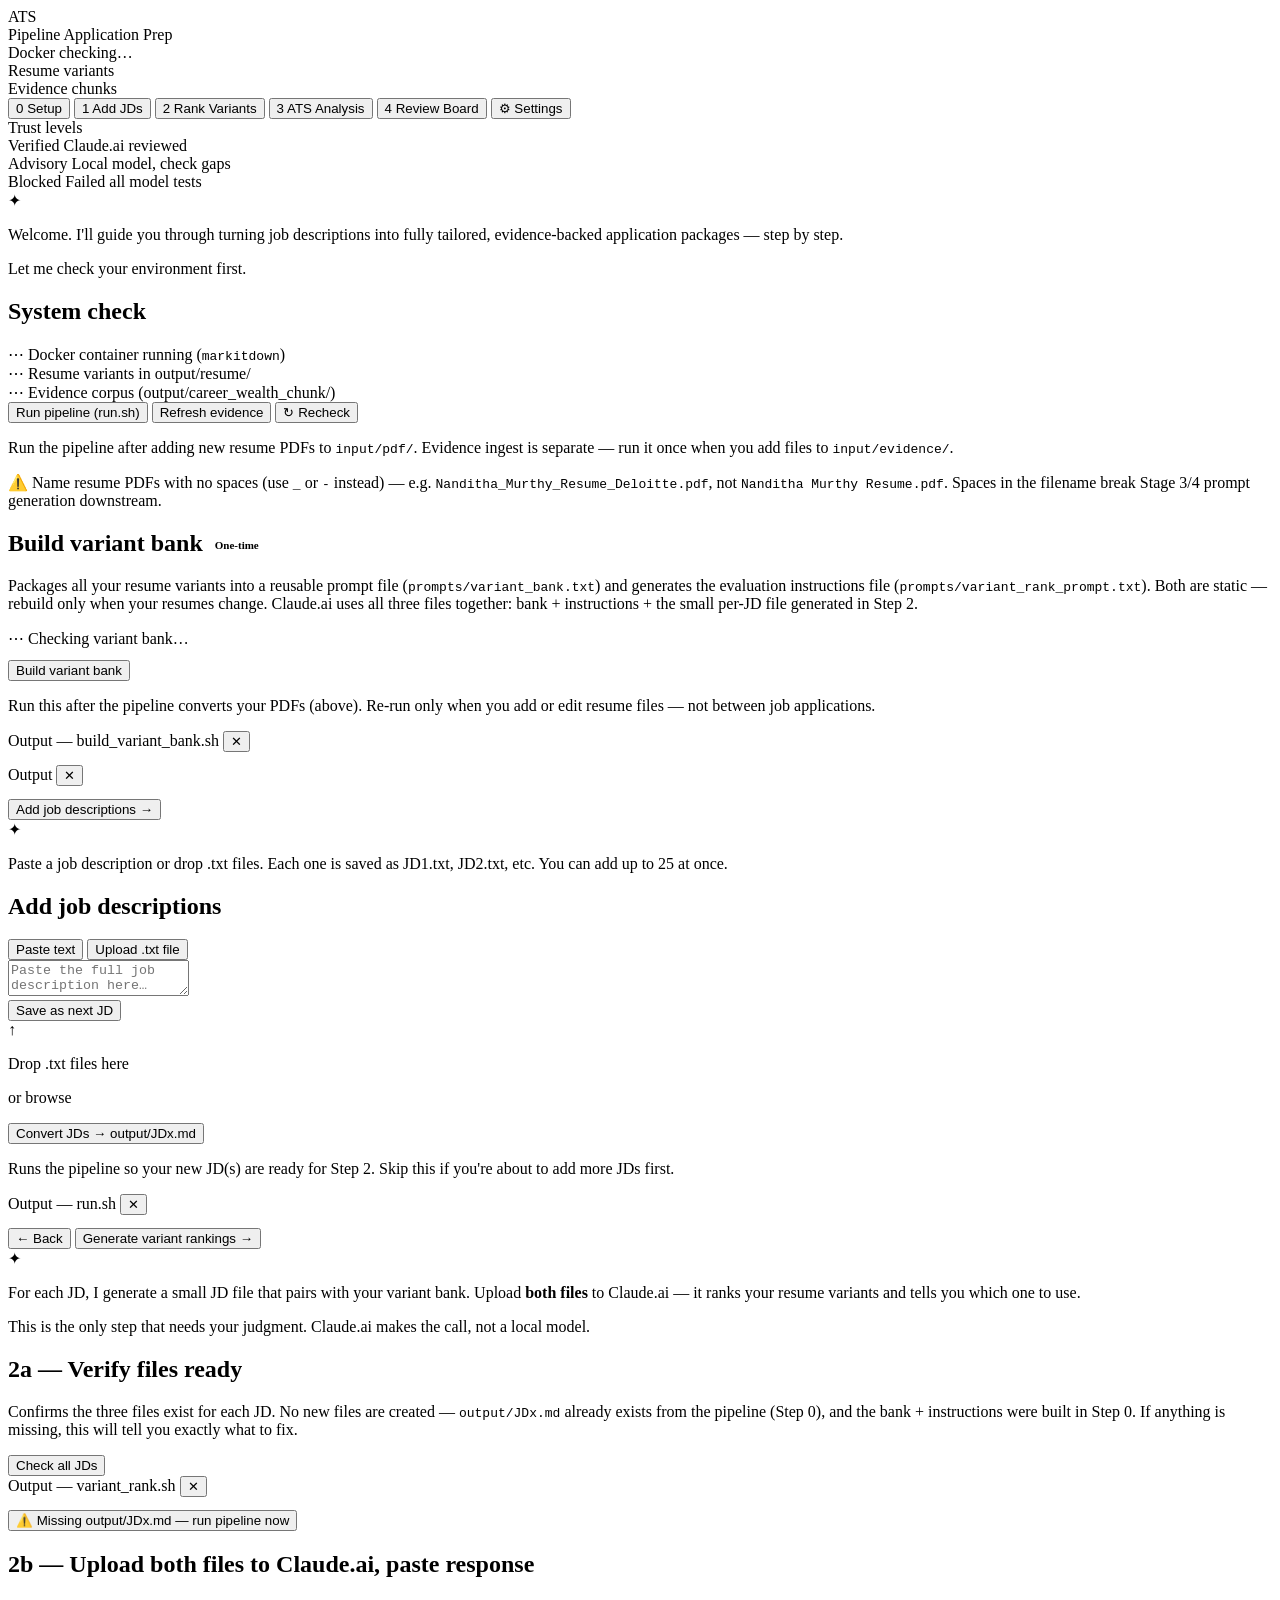
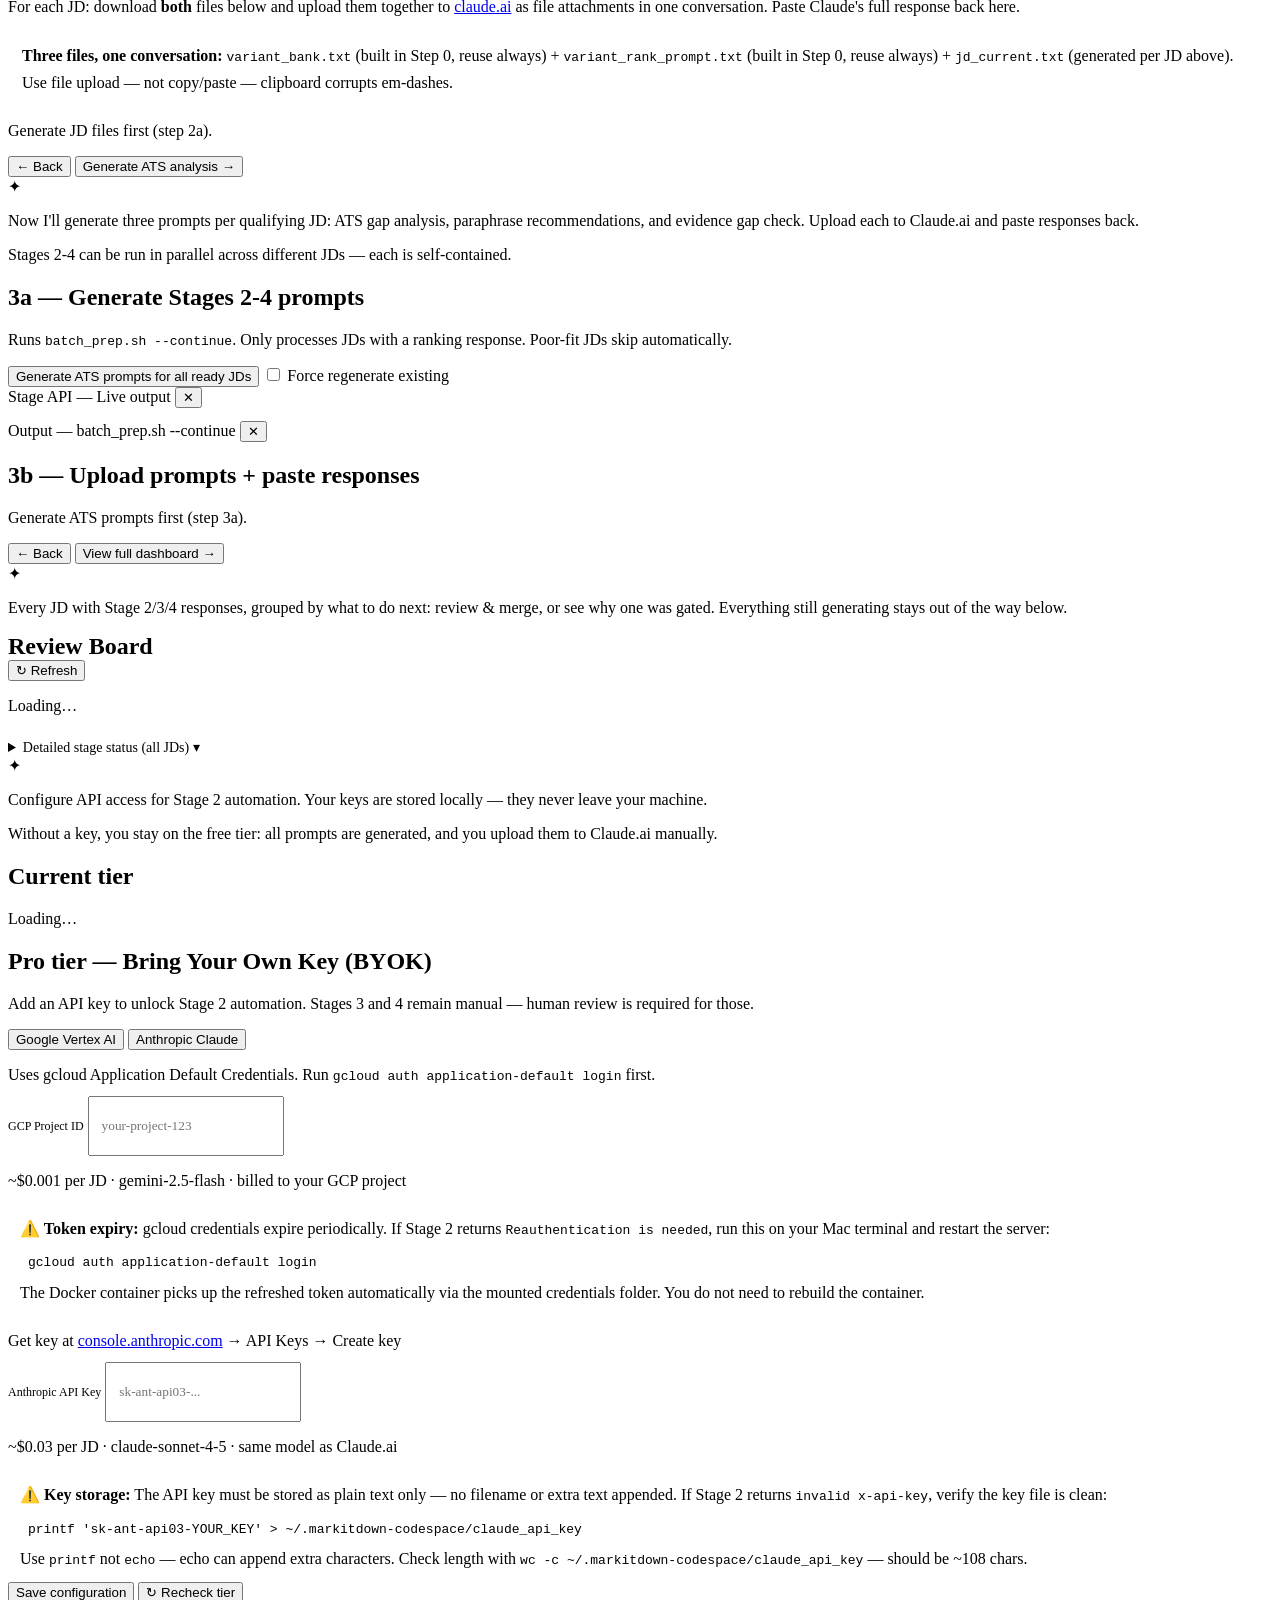
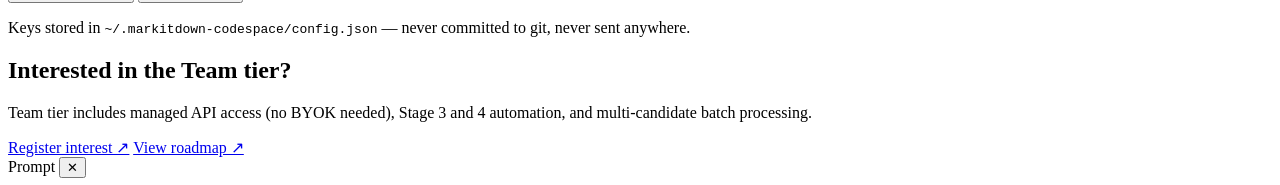
==== commit 9b0d6e59: "[ENHANCEMENT] Review Board to review recommendations inline" ====
--- a/web/templates/index.html
+++ b/web/templates/index.html
@@ -55,7 +55,7 @@
       </button>
       <button class="step-btn" id="navBtn4" onclick="showStep(4)">
         <span class="step-num" id="navNum4">4</span>
-        <span>Dashboard</span>
+        <span>Review Board</span>
       </button>
       <button class="step-btn" id="navBtn5" onclick="showStep(5)">
         <span class="step-num" id="navNum5">⚙</span>
@@ -351,30 +351,36 @@
       </div>
     </section>
 
-    <!-- Step 4: Dashboard -->
+    <!-- Step 4: Review Board -->
     <section class="step-panel hidden" id="step-4">
       <div class="guide-bubble">
         <div class="guide-avatar">✦</div>
         <div class="guide-body">
-          <p class="guide-text">Full picture across all JDs. Click any prompt badge to view/download it, or to paste a Claude.ai response.</p>
+          <p class="guide-text">Every JD with Stage 2/3/4 responses, grouped by what to do next: review &amp; merge, or see why one was gated. Everything still generating stays out of the way below.</p>
         </div>
       </div>
 
       <div class="dashboard-header">
-        <h2 class="card-title" style="margin:0">All JDs</h2>
+        <h2 class="card-title" style="margin:0">Review Board</h2>
         <button class="btn btn--ghost btn--sm" onclick="loadStatus()">↻ Refresh</button>
       </div>
 
-      <div class="db-row db-row--header">
-        <div>JD</div>
-        <div>Chosen variant</div>
-        <div>Status</div>
-        <div>S1</div><div>S2</div><div>S3</div><div>S4</div>
-      </div>
-
-      <div id="dashboardRows">
+      <div id="reviewBoard">
         <p class="empty-state">Loading…</p>
       </div>
+
+      <details class="detail-table" style="margin-top:24px;">
+        <summary class="card-title" style="cursor:pointer;font-size:14px;">Detailed stage status (all JDs) ▾</summary>
+        <div class="db-row db-row--header" style="margin-top:12px;">
+          <div>JD</div>
+          <div>Chosen variant</div>
+          <div>Status</div>
+          <div>S1</div><div>S2</div><div>S3</div><div>S4</div>
+        </div>
+        <div id="dashboardRows">
+          <p class="empty-state">Loading…</p>
+        </div>
+      </details>
     </section>
 
     <!-- Step 5: Settings / BYOK -->
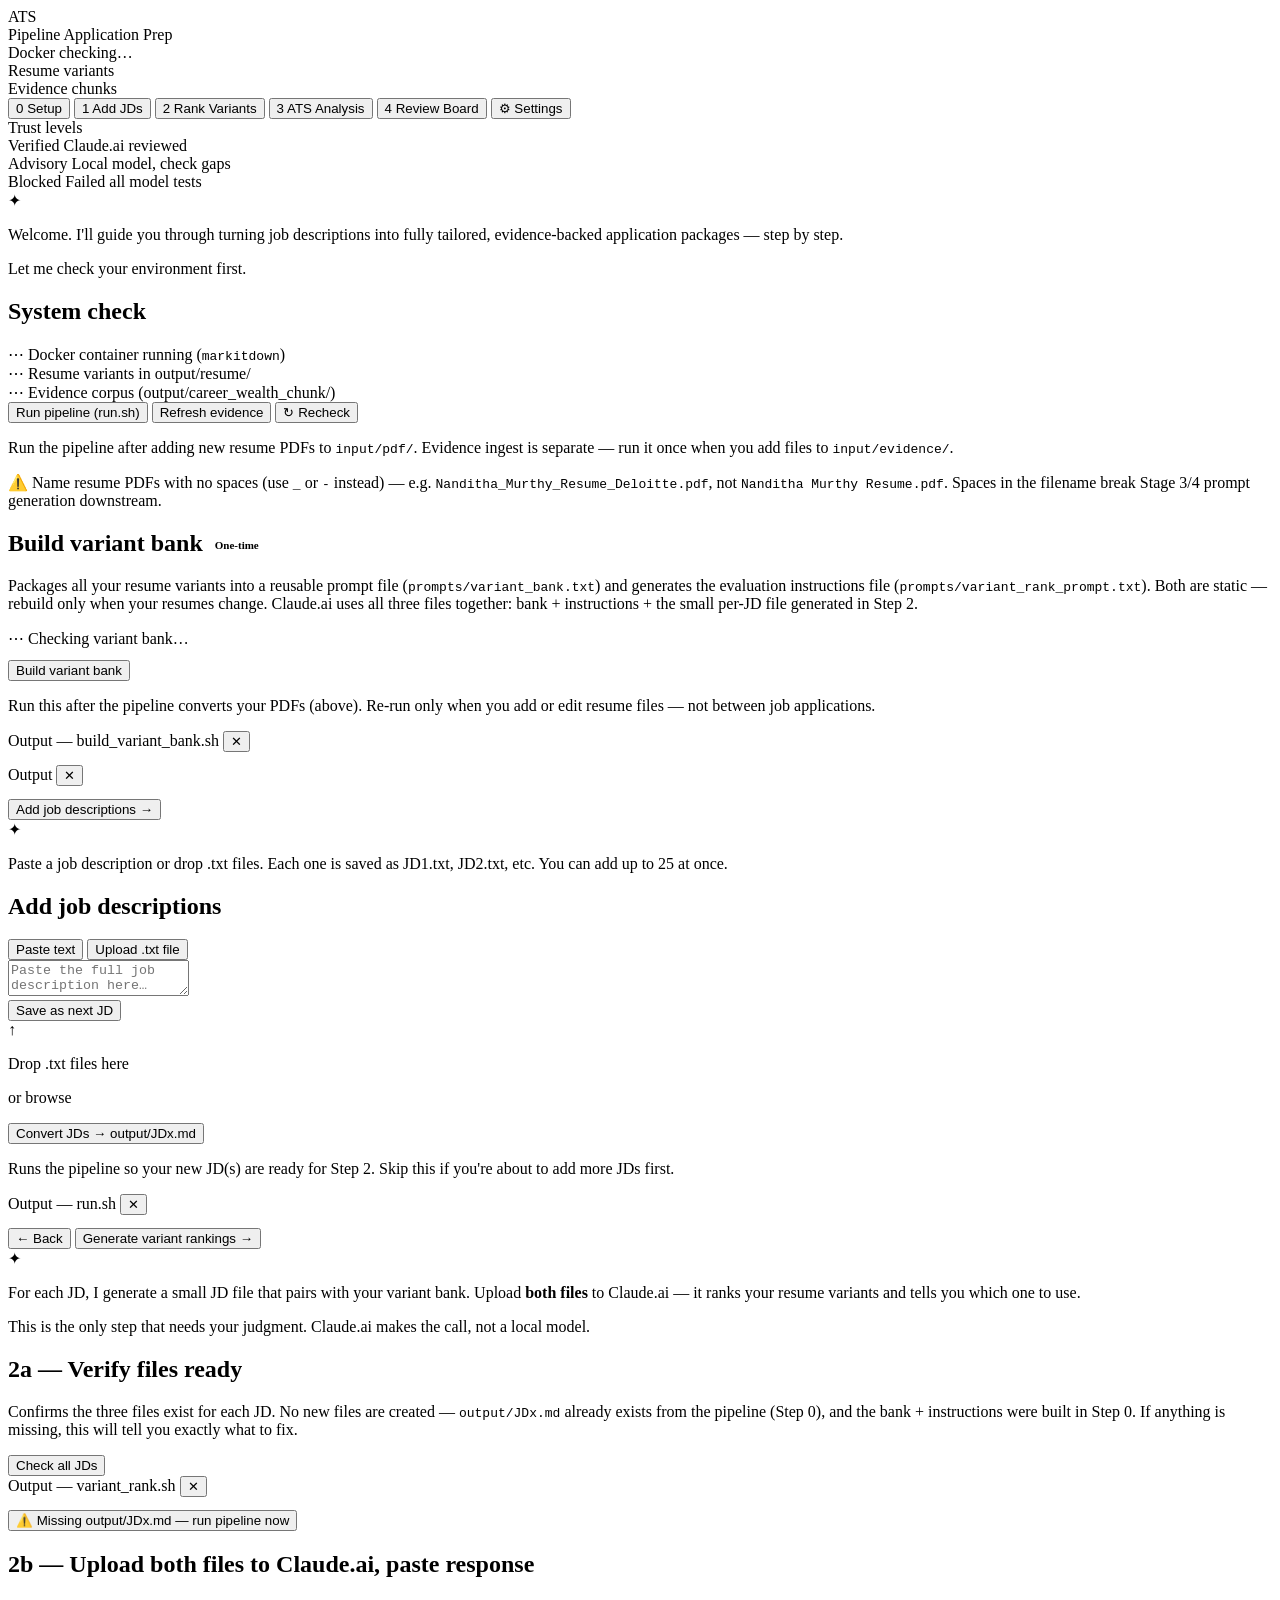
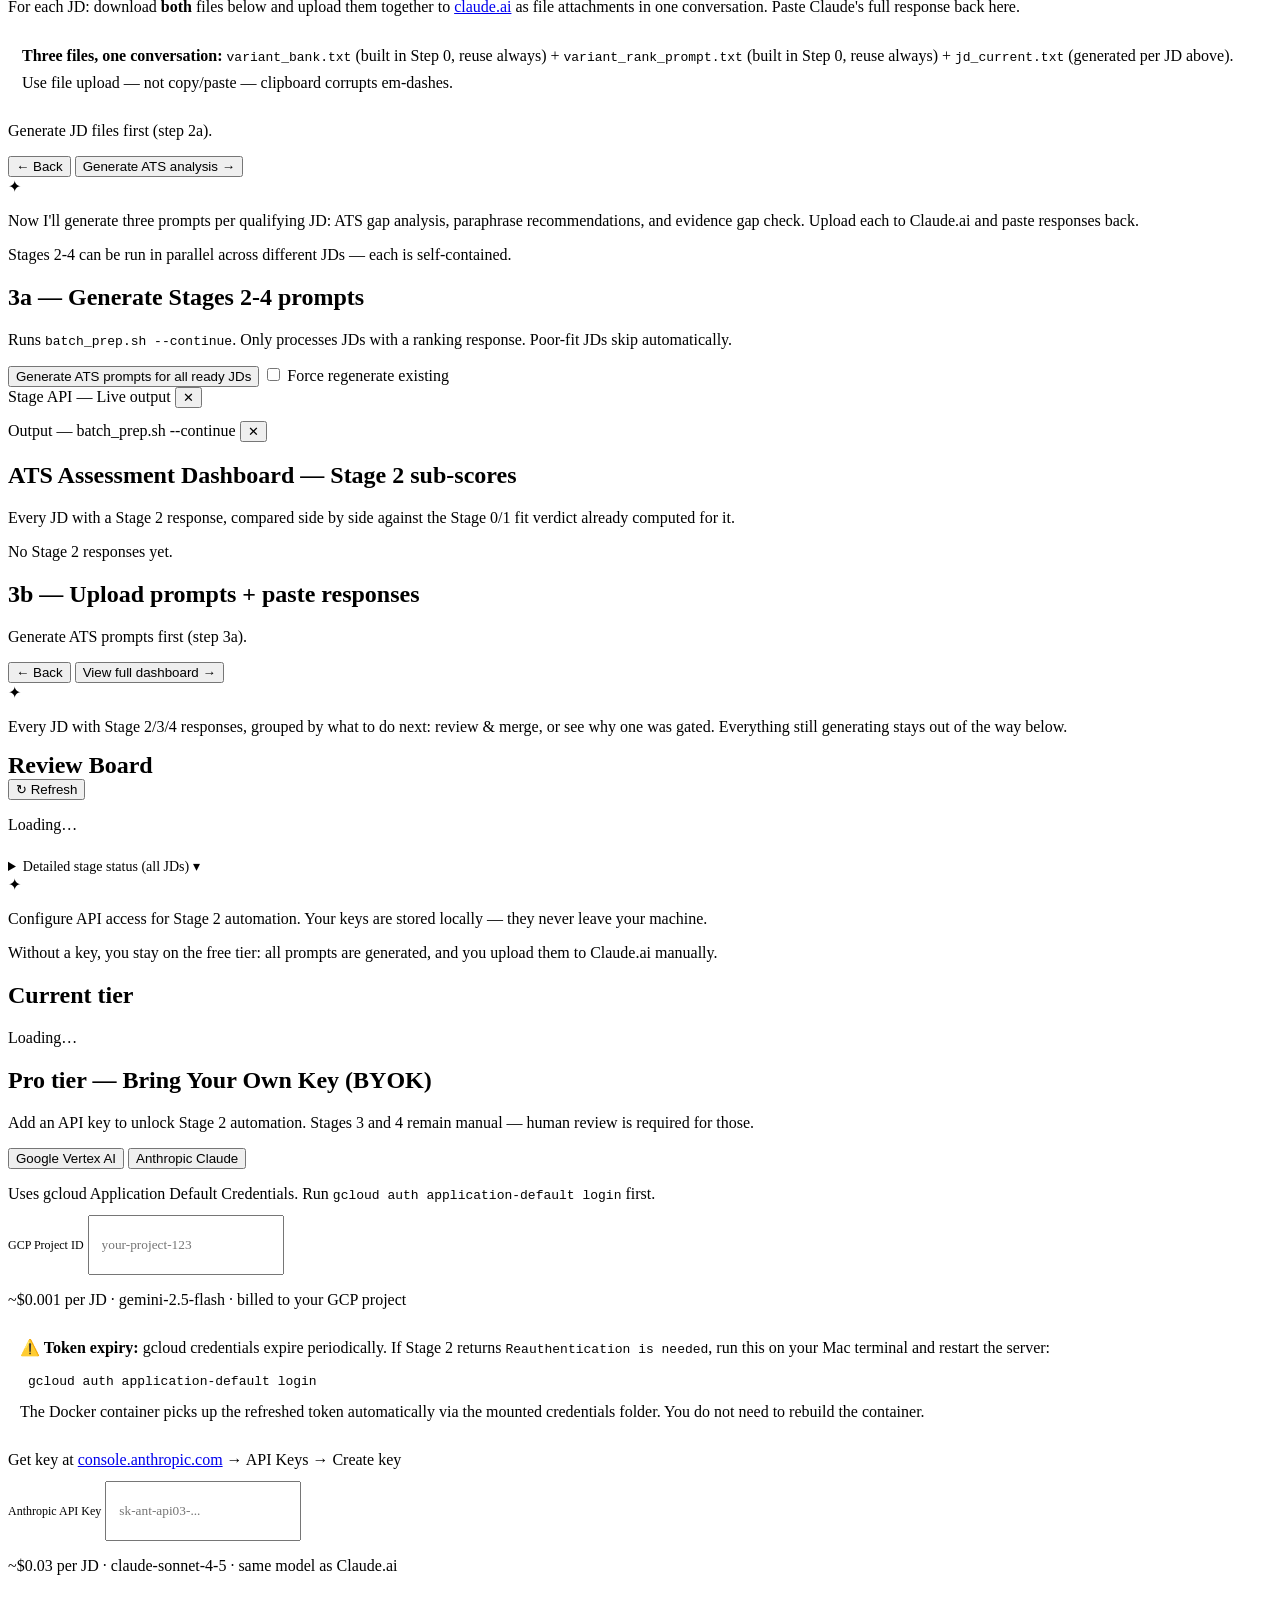
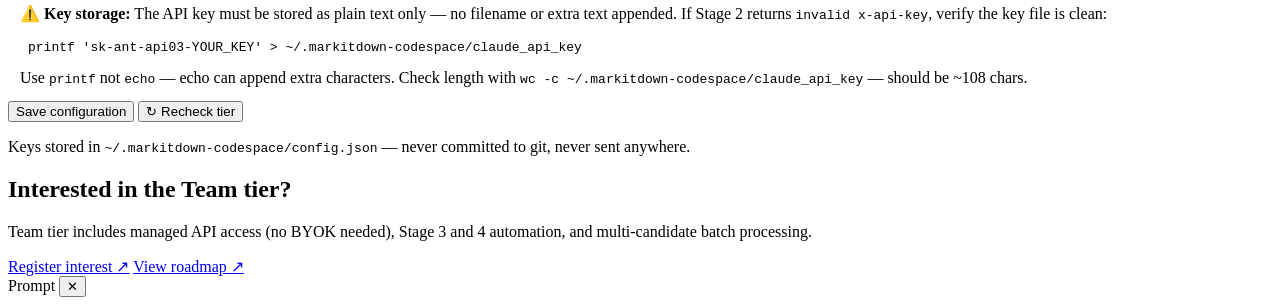
==== commit ca3c45e0: "[FIX] Removed CUDA GPU  library, network basic, review updated" ====
--- a/web/templates/index.html
+++ b/web/templates/index.html
@@ -335,6 +335,14 @@
             <button class="log-close" onclick="closeLog('log-stages24')">✕</button>
           </div>
           <pre class="log-body" id="log-stages24-body"></pre>
+        </div>
+      </div>
+
+      <div class="card">
+        <h2 class="card-title">ATS Assessment Dashboard — Stage 2 sub-scores</h2>
+        <p class="card-desc">Every JD with a Stage 2 response, compared side by side against the Stage 0/1 fit verdict already computed for it.</p>
+        <div id="atsDashboardTable">
+          <p class="empty-state">No Stage 2 responses yet.</p>
         </div>
       </div>
 
